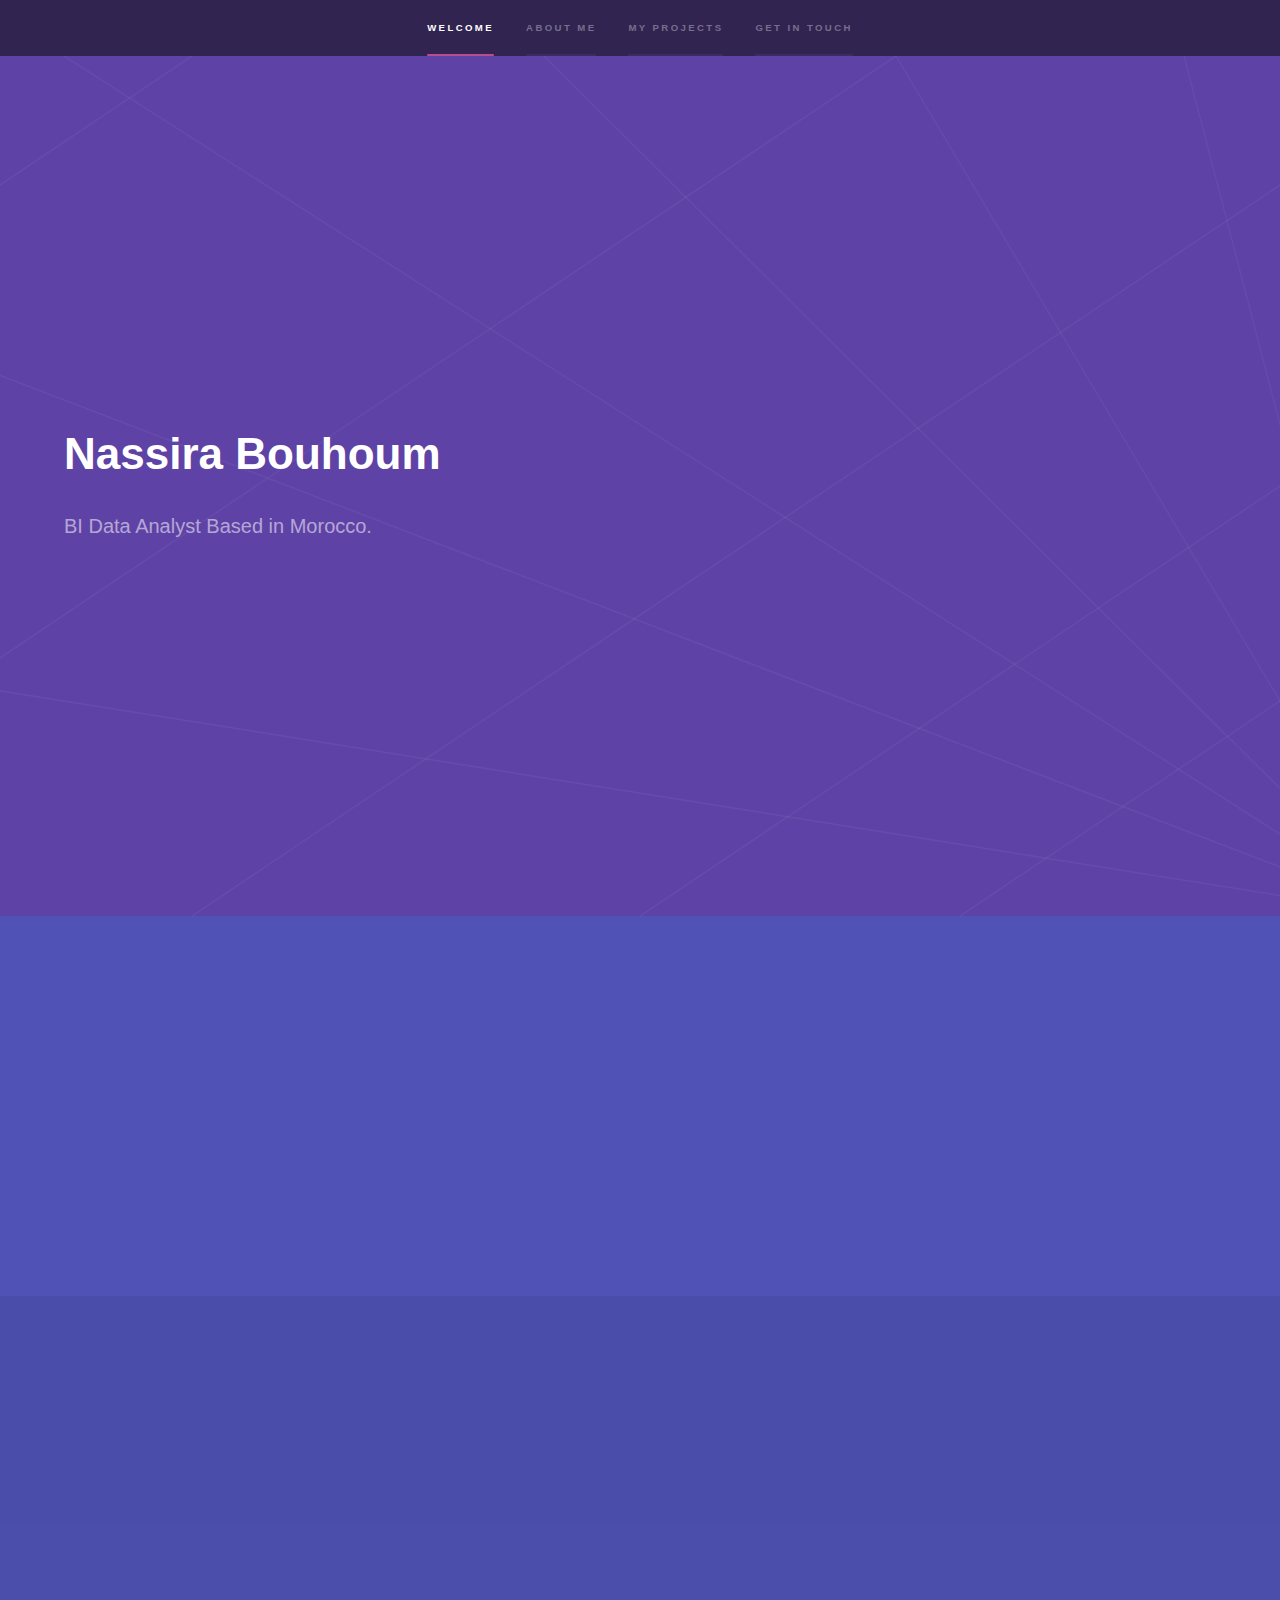
==== index.html @ 4b6204f7 "Update index.html" ====
<!DOCTYPE HTML>
<!--
	Hyperspace by HTML5 UP
	html5up.net | @ajlkn
	Free for personal and commercial use under the CCA 3.0 license (html5up.net/license)
-->
<html>
	<head>
		<title>Nassira Bouhoum</title>
		<meta charset="utf-8" />
		<meta name="viewport" content="width=device-width, initial-scale=1, user-scalable=no" />
		<link rel="stylesheet" href="assets/css/main.css" />
		<noscript><link rel="stylesheet" href="assets/css/noscript.css" /></noscript>
	</head>
	<body class="is-preload">

		<!-- Sidebar -->
			<section id="sidebar">
				<div class="inner">
					<nav>
						<ul>
							<li><a href="#intro">Welcome</a></li>
							<li><a href="#one">About me</a></li>
							<li><a href="#two">My projects</a></li>
							<li><a href="#three">Get in touch</a></li>
							
							
						</ul>
					</nav>
				</div>
			</section>

		<!-- Wrapper -->
			<div id="wrapper">

				<!-- Intro -->
					<section id="intro" class="wrapper style1 fullscreen fade-up">
						<div class="inner">
							<h1>Nassira Bouhoum</h1>
							<p>BI Data Analyst Based in Morocco.</p>
							
						</div>
					</section>

				<!-- One -->
					<section id="one" class="wrapper style2 spotlights">
						<section>
						
							<div class="content">
								<div class="inner">
									<h2>About me</h2>
									<p>As a Data Analyst, I specialize in transforming complex data into clear, actionable insights. With a college degree in Economics, certifications in data analysis, and hands-on experience gained through various personal projects, I am proficient in a range of tools such as Python, SQL, R, Excel, and Tableau. My skills in data cleaning, exploration, analysis, and visualization, as well as my solid foundation in statistics, allow me to uncover hidden trends and identify optimization opportunities. I am motivated to put my skills to work in a dynamic organization, where I can contribute to strategic decision-making.</p>
									
								
						</section>
			

				<!-- Two -->
					<section id="two" class="wrapper style3 fade-up">
						<div class="inner">
							<h2>My projects</h2>
							
							<div class="features">

								<section>
								
									<h3> <a href="https://github.com/NassiraBhm/LoanApprovalAnalysis">  Loan approval analysis </a></h3>
									<p>In this project, the objective was to analyze the factors influencing loan approval and to develop predictive models to better understand this process. The project began with an exploratory data analysis (EDA), where different categories of variables were studied, including demographic factors, loan characteristics, and variables related to creditworthiness. This step allowed us to identify initial trends and insights, such as the potential relationships between certain variables and loan approval. Then conducted statistical tests to confirm whether the differences observed between groups were statistically significant. In the second phase, machine learning models were developed to predict loan approval. Finally, the project concluded with the creation of an interactive dashboard in Tableau that summarizes the exploratory data analysis. </p>
									<h4> <a href ="https://github.com/NassiraBhm/LoanApprovalAnalysi">Check the Jupyter Notebook</a></h4>
									<h4> <a href ="https://github.com/NassiraBhm/LoanApprovalAnalysi">Check the Tableau Dashboard</a></h4>
								</section>
								<section>
								
									<h3> <a href="https://github.com/NassiraBhm/sales-analysis">  Sales analysis </a></h3>
									<p>This is a comprehensive analysis of electronics store sales data spanning a 12-month period. The analysis delves into sales trends across months, product category performance, and the geographical distribution of customer orders.</p>
									<h4> <a href ="https://github.com/NassiraBhm/sales-analysis">Check the Project</a></h4>
								</section>
								<section>
									
									<h3> <a href="https://github.com/NassiraBhm/Cleanig-data-sql">  Cleaning housing data </a></h3>
									<p>In this project, we're using SQL to clean and preprocess raw housing data. By applying different SQL techniques we try to identify and adress inconsistencies and ensure that data is well structured for analysis</p>
									<h4> <a href ="https://github.com/NassiraBhm/Cleanig-data-sql">Check the Project</a></h4>
								</section>
								<section>
									<h3> <a href="https://github.com/NassiraBhm/Excel-Revenue-Dashboard">  Revenue dashboard with Excel </a></h3>
									<p>Using excel to inspect and prepare data, create pivot tables, visualizing and creating an interactive dashboard.</p>
									<h4> <a href ="https://github.com/NassiraBhm/Excel-Revenue-Dashboard">Check the Project</a></h4>
								</section>

								<section>
									<h3> <a href="https://github.com/NassiraBhm/Ecommerce-spending-predictions">  Ecommerce spending predictions </a></h3>
									<p>In this project, we analyze customer behavior on an e-commerce website, by using linear regression techniques in Python to determine which metrics have the biggest impact on the customers' yearly spending and make predictions about future spendings.</p>
									<h4> <a href ="https://github.com/NassiraBhm/Ecommerce-spending-predictions">Check the Project</a></h4>
								</section>


								<section>
									<h3> <a href="https://public.tableau.com/shared/Z6M4M4HKR?:display_count=n&:origin=viz_share_link">  House sales dashboard </a></h3>
									<p>Using Tableau to create an interactive dashboard showcasing the variation of house sales according to various parameters.</p>
									<h4> <a href ="https://public.tableau.com/shared/Z6M4M4HKR?:display_count=n&:origin=viz_share_link">Check the Project</a></h4>
								</section>
								<section>
									<h3> <a href="https://github.com/NassiraBhm/biodiversity-in-national-parks">  A study of biodiversity in national parks </a></h3>
									<p>This report examines the biodiversity and conservation status of four national parks. We analyze the distribution of various species categories and assess the effectiveness of current conservation strategies based on the available data. The report identifies key findings and proposes recommendations for optimizing conservation efforts within these parks.</p>
									<h4> <a href ="https://github.com/NassiraBhm/biodiversity-in-national-parks">Check the Project</a></h4>
								</section>

								<section>
									<h3> <a href="https://github.com/NassiraBhm/Life-Expectancy-in-Africa">  Life Expectancy in Africa </a></h3>
									<p>This project employs R to investigate life expectancy patterns in Africa. Linear models and ANOVA tests were utilized to analyze the data, while visualizations were created to provide a comprehensive understanding of the findings.</p>
									<h4> <a href ="https://github.com/NassiraBhm/Life-Expectancy-in-Africa">Check the Project</a></h4>
								</section>

								<section>
									<h3> <a href="https://github.com/NassiraBhm/LondonBikes">  Cleaing London's bike sharing data </a></h3>
									<p>Using Python to explore, clean and prepare data for Tableau visualizations.</p>
									<h4> <a href ="https://github.com/NassiraBhm/LondonBikes">Check the Project</a></h4>
								</section>
								<section>
									<h3> <a href="https://public.tableau.com/views/LondonBikes_17245758476850/Tableaudebord1?:language=en-US&:sid=&:redirect=auth&:display_count=n&:origin=viz_share_link">  London bike sharing dashboard</a></h3>
									<p>Leveraging Tableau's powerful visualization capabilities to craft an interactive dashboard that delves into the intricacies of London's bike-sharing landscape. By dynamically filtering and analyzing data across various dimensions, we can uncover valuable insights into usage patterns.</p>
									<h4> <a href ="https://public.tableau.com/views/LondonBikes_17245758476850/Tableaudebord1?:language=en-US&:sid=&:redirect=auth&:display_count=n&:origin=viz_share_link">Check the Project</a></h4>
								</section>
								<section>
									<h3> <a href="https://github.com/NassiraBhm/DataScraping/blob/main/JobsScrap.ipynb">  Scraping data from timesjobs.com</a></h3>
									<p>Using Python's beautifulsoup library to scrap data about job offers on timesjobs.com, save the data to text files and set the function to run every hour.</p>
									<h4> <a href ="https://github.com/NassiraBhm/DataScraping/blob/main/JobsScrap.ipynb">Check the Project</a></h4>
								</section>

								<section>
									<h3> <a href="https://github.com/NassiraBhm/Covid-Data-Analysis">  Covid Data Analysis in R</a></h3>
									<p>This project aims to conduct a comprehensive statistical analysis of COVID-19 data, focusing on the impact of age and gender on disease mortality, by employing hypothesis testing techniques in R.</p>
									<h4> <a href ="https://github.com/NassiraBhm/Covid-Data-Analysis">Check the Project</a></h4>
								</section>

								<section>
									<h3> <a href="https://github.com/NassiraBhm/bike-sales-excel-"> Bike Sales in Excel</a></h3>
									<p>This project aims to leverage Microsoft Excel's data analysis capabilities to comprehensively examine bike sales trends and patterns. By constructing an interactive dashboard, key insights and visualizations will be generated to facilitate informed decision-making regarding sales performance and customer behavior.</p>
									<h4> <a href ="https://github.com/NassiraBhm/bike-sales-excel-">Check the Project</a></h4>
								</section>

								<section>
									<h3> <a href="https://github.com/NassiraBhm/SQL-Data-Exploration">Data Exploration with SQL</a></h3>
									<p>Leveraging SQL queries to delved into a COVID-19 dataset. Through meticulous data exploration, we uncovered valuable insights and interesting trends. These findings offer a deeper understanding of the pandemic's evolution and the efficacy of diverse public health strategies.</p>
									<h4> <a href ="https://github.com/NassiraBhm/SQL-Data-Exploration">Check the Project</a></h4>
								</section>

								<section>
									<h3> <a href="https://github.com/NassiraBhm/cleaning-olympics-data">Cleaning Olympics Data</a></h3>
									<p>
										Using python pandas to clean data about Olympic athletes and their results in summer & winter Olympic games.</p>
									<h4> <a href ="https://github.com/NassiraBhm/cleaning-olympics-data">Check the Project</a></h4>
								</section>
							</div>
							
						</div>
					</section>
<!-- Three -->
					<section id="three" class="wrapper style1 fade-up">
						<div class="inner">
							<h2>Get in touch</h2>
							
								<section>
									<ul class="contact">
										<li>
											<h3>Location</h3>
											<span>Nador, Morocco</span>
										</li>
										<li>
											<h3>Email</h3>
											<a href="#">nassirabouhoum@gmail.com</a>
										</li>
										
										<li>
											<h3>Social</h3>
											<ul class="icons">
												<li><a href="https://github.com/NassiraBhm" class="icon brands fa-github"><span class="label">GitHub</span></a></li>
												
												<li><a href="https://www.linkedin.com/in/nassira-bouhoum-17b08b18b/" class="icon brands fa-linkedin-in"><span class="label">LinkedIn</span></a></li>
											</ul>
										</li>
									</ul>
								</section>
							</div>
						</div>
					</section>			
						
				

			</div>

		<!-- Footer -->
			<footer id="footer" class="wrapper style1-alt">
				<div class="inner">
					<ul class="menu">
						<li>&copy; Untitled. All rights reserved.</li><li>Design: <a href="http://html5up.net">HTML5 UP</a></li>
					</ul>
				</div>
			</footer>

		<!-- Scripts -->
			<script src="assets/js/jquery.min.js"></script>
			<script src="assets/js/jquery.scrollex.min.js"></script>
			<script src="assets/js/jquery.scrolly.min.js"></script>
			<script src="assets/js/browser.min.js"></script>
			<script src="assets/js/breakpoints.min.js"></script>
			<script src="assets/js/util.js"></script>
			<script src="assets/js/main.js"></script>

	</body>
</html>
---- assets/css/main.css ----
@import url(fontawesome-all.min.css);

/*
	Hyperspace by HTML5 UP
	html5up.net | @ajlkn
	Free for personal and commercial use under the CCA 3.0 license (html5up.net/license)
*/

html, body, div, span, applet, object,
iframe, h1, h2, h3, h4, h5, h6, p, blockquote,
pre, a, abbr, acronym, address, big, cite,
code, del, dfn, em, img, ins, kbd, q, s, samp,
small, strike, strong, sub, sup, tt, var, b,
u, i, center, dl, dt, dd, ol, ul, li, fieldset,
form, label, legend, table, caption, tbody,
tfoot, thead, tr, th, td, article, aside,
canvas, details, embed, figure, figcaption,
footer, header, hgroup, menu, nav, output, ruby,
section, summary, time, mark, audio, video {
	margin: 0;
	padding: 0;
	border: 0;
	font-size: 100%;
	font: inherit;
	vertical-align: baseline;}

article, aside, details, figcaption, figure,
footer, header, hgroup, menu, nav, section {
	display: block;}

body {
	line-height: 1;
}

ol, ul {
	list-style: none;
}

blockquote, q {
	quotes: none;
}

	blockquote:before, blockquote:after, q:before, q:after {
		content: '';
		content: none;
	}

table {
	border-collapse: collapse;
	border-spacing: 0;
}

body {
	-webkit-text-size-adjust: none;
}

mark {
	background-color: transparent;
	color: inherit;
}

input::-moz-focus-inner {
	border: 0;
	padding: 0;
}

input, select, textarea {
	-moz-appearance: none;
	-webkit-appearance: none;
	-ms-appearance: none;
	appearance: none;
}

/* Basic */

	@-ms-viewport {
		width: device-width;
	}

	body {
		-ms-overflow-style: scrollbar;
	}

	@media screen and (max-width: 480px) {

		html, body {
			min-width: 320px;
		}

	}

	html {
		box-sizing: border-box;
	}

	*, *:before, *:after {
		box-sizing: inherit;
	}

	body {
		background: #312450;
	}

		body.is-preload *, body.is-preload *:before, body.is-preload *:after {
			-moz-animation: none !important;
			-webkit-animation: none !important;
			-ms-animation: none !important;
			animation: none !important;
			-moz-transition: none !important;
			-webkit-transition: none !important;
			-ms-transition: none !important;
			transition: none !important;
		}

/* Type */

	body, input, select, textarea {
		color: rgba(255, 255, 255, 0.55);
		font-family: Arial, Helvetica, sans-serif;
		font-size: 16.5pt;
		font-weight: normal;
		line-height: 1.75;
	}

		@media screen and (max-width: 1680px) {

			body, input, select, textarea {
				font-size: 13pt;
			}

		}

		@media screen and (max-width: 1280px) {

			body, input, select, textarea {
				font-size: 12pt;
			}

		}

		@media screen and (max-width: 360px) {

			body, input, select, textarea {
				font-size: 11pt;
			}

		}

	a {
		-moz-transition: color 0.2s ease, border-bottom-color 0.2s ease;
		-webkit-transition: color 0.2s ease, border-bottom-color 0.2s ease;
		-ms-transition: color 0.2s ease, border-bottom-color 0.2s ease;
		transition: color 0.2s ease, border-bottom-color 0.2s ease;
		border-bottom: dotted 1px rgba(255, 255, 255, 0.35);
		color: inherit;
		text-decoration: none;
	}

		a:hover {
			border-bottom-color: transparent;
			color: #ffffff;
		}

	strong, b {
		color: #ffffff;
		font-weight: bold;
	}

	em, i {
		font-style: italic;
	}

	p {
		margin: 0 0 2em 0;
	}

	h1, h2, h3, h4, h5, h6 {
		color: #ffffff;
		font-weight: bold;
		line-height: 1.5;
		margin: 0 0 0.5em 0;
	}

		h1 a, h2 a, h3 a, h4 a, h5 a, h6 a {
			color: inherit;
			text-decoration: none;
		}

	h1 {
		font-size: 2.75em;
	}

		h1.major {
			margin: 0 0 1.3em 0;
			position: relative;
			padding-bottom: 0.35em;
		}

			h1.major:after {
				background-image: -moz-linear-gradient(to right, #5e42a6, #b74e91);
				background-image: -webkit-linear-gradient(to right, #5e42a6, #b74e91);
				background-image: -ms-linear-gradient(to right, #5e42a6, #b74e91);
				background-image: linear-gradient(to right, #5e42a6, #b74e91);
				-moz-transition: max-width 0.2s ease;
				-webkit-transition: max-width 0.2s ease;
				-ms-transition: max-width 0.2s ease;
				transition: max-width 0.2s ease;
				border-radius: 0.2em;
				bottom: 0;
				content: '';
				height: 0.05em;
				position: absolute;
				right: 0;
				width: 100%;
			}

	h2 {
		font-size: 1.75em;
	}

	h3 {
		font-size: 1.1em;
	}

	h4 {
		font-size: 1em;
	}

	h5 {
		font-size: 0.8em;
	}

	h6 {
		font-size: 0.6em;
	}

	@media screen and (max-width: 736px) {

		h1 {
			font-size: 2em;
		}

		h2 {
			font-size: 1.25em;
		}

		h3 {
			font-size: 1em;
		}

		h4 {
			font-size: 0.8em;
		}

		h5 {
			font-size: 0.6em;
		}

		h6 {
			font-size: 0.6em;
		}

	}

	sub {
		font-size: 0.8em;
		position: relative;
		top: 0.5em;
	}

	sup {
		font-size: 0.8em;
		position: relative;
		top: -0.5em;
	}

	blockquote {
		border-left: solid 4px rgba(255, 255, 255, 0.15);
		font-style: italic;
		margin: 0 0 2em 0;
		padding: 0.5em 0 0.5em 2em;
	}

	code {
		background: rgba(255, 255, 255, 0.05);
		border-radius: 0.25em;
		border: solid 1px rgba(255, 255, 255, 0.15);
		font-family: "Courier New", monospace;
		font-size: 0.9em;
		margin: 0 0.25em;
		padding: 0.25em 0.65em;
	}

	pre {
		-webkit-overflow-scrolling: touch;
		font-family: "Courier New", monospace;
		font-size: 0.9em;
		margin: 0 0 2em 0;
	}

		pre code {
			display: block;
			line-height: 1.75em;
			padding: 1em 1.5em;
			overflow-x: auto;
		}

	hr {
		border: 0;
		border-bottom: solid 1px rgba(255, 255, 255, 0.15);
		margin: 2em 0;
	}

		hr.major {
			margin: 3em 0;
		}

	.align-left {
		text-align: left;
	}

	.align-center {
		text-align: center;
	}

	.align-right {
		text-align: right;
	}

/* Row */

	.row {
		display: flex;
		flex-wrap: wrap;
		box-sizing: border-box;
		align-items: stretch;
	}

		.row > * {
			box-sizing: border-box;
		}

		.row.gtr-uniform > * > :last-child {
			margin-bottom: 0;
		}

		.row.aln-left {
			justify-content: flex-start;
		}

		.row.aln-center {
			justify-content: center;
		}

		.row.aln-right {
			justify-content: flex-end;
		}

		.row.aln-top {
			align-items: flex-start;
		}

		.row.aln-middle {
			align-items: center;
		}

		.row.aln-bottom {
			align-items: flex-end;
		}

		.row > .imp {
			order: -1;
		}

		.row > .col-1 {
			width: 8.33333%;
		}

		.row > .off-1 {
			margin-left: 8.33333%;
		}

		.row > .col-2 {
			width: 16.66667%;
		}

		.row > .off-2 {
			margin-left: 16.66667%;
		}

		.row > .col-3 {
			width: 25%;
		}

		.row > .off-3 {
			margin-left: 25%;
		}

		.row > .col-4 {
			width: 33.33333%;
		}

		.row > .off-4 {
			margin-left: 33.33333%;
		}

		.row > .col-5 {
			width: 41.66667%;
		}

		.row > .off-5 {
			margin-left: 41.66667%;
		}

		.row > .col-6 {
			width: 50%;
		}

		.row > .off-6 {
			margin-left: 50%;
		}

		.row > .col-7 {
			width: 58.33333%;
		}

		.row > .off-7 {
			margin-left: 58.33333%;
		}

		.row > .col-8 {
			width: 66.66667%;
		}

		.row > .off-8 {
			margin-left: 66.66667%;
		}

		.row > .col-9 {
			width: 75%;
		}

		.row > .off-9 {
			margin-left: 75%;
		}

		.row > .col-10 {
			width: 83.33333%;
		}

		.row > .off-10 {
			margin-left: 83.33333%;
		}

		.row > .col-11 {
			width: 91.66667%;
		}

		.row > .off-11 {
			margin-left: 91.66667%;
		}

		.row > .col-12 {
			width: 100%;
		}

		.row > .off-12 {
			margin-left: 100%;
		}

		.row.gtr-0 {
			margin-top: 0;
			margin-left: 0em;
		}

			.row.gtr-0 > * {
				padding: 0 0 0 0em;
			}

			.row.gtr-0.gtr-uniform {
				margin-top: 0em;
			}

				.row.gtr-0.gtr-uniform > * {
					padding-top: 0em;
				}

		.row.gtr-25 {
			margin-top: 0;
			margin-left: -0.375em;
		}

			.row.gtr-25 > * {
				padding: 0 0 0 0.375em;
			}

			.row.gtr-25.gtr-uniform {
				margin-top: -0.375em;
			}

				.row.gtr-25.gtr-uniform > * {
					padding-top: 0.375em;
				}

		.row.gtr-50 {
			margin-top: 0;
			margin-left: -0.75em;
		}

			.row.gtr-50 > * {
				padding: 0 0 0 0.75em;
			}

			.row.gtr-50.gtr-uniform {
				margin-top: -0.75em;
			}

				.row.gtr-50.gtr-uniform > * {
					padding-top: 0.75em;
				}

		.row {
			margin-top: 0;
			margin-left: -1.5em;
		}

			.row > * {
				padding: 0 0 0 1.5em;
			}

			.row.gtr-uniform {
				margin-top: -1.5em;
			}

				.row.gtr-uniform > * {
					padding-top: 1.5em;
				}

		.row.gtr-150 {
			margin-top: 0;
			margin-left: -2.25em;
		}

			.row.gtr-150 > * {
				padding: 0 0 0 2.25em;
			}

			.row.gtr-150.gtr-uniform {
				margin-top: -2.25em;
			}

				.row.gtr-150.gtr-uniform > * {
					padding-top: 2.25em;
				}

		.row.gtr-200 {
			margin-top: 0;
			margin-left: -3em;
		}

			.row.gtr-200 > * {
				padding: 0 0 0 3em;
			}

			.row.gtr-200.gtr-uniform {
				margin-top: -3em;
			}

				.row.gtr-200.gtr-uniform > * {
					padding-top: 3em;
				}

		@media screen and (max-width: 1680px) {

			.row {
				display: flex;
				flex-wrap: wrap;
				box-sizing: border-box;
				align-items: stretch;
			}

				.row > * {
					box-sizing: border-box;
				}

				.row.gtr-uniform > * > :last-child {
					margin-bottom: 0;
				}

				.row.aln-left {
					justify-content: flex-start;
				}

				.row.aln-center {
					justify-content: center;
				}

				.row.aln-right {
					justify-content: flex-end;
				}

				.row.aln-top {
					align-items: flex-start;
				}

				.row.aln-middle {
					align-items: center;
				}

				.row.aln-bottom {
					align-items: flex-end;
				}

				.row > .imp-xlarge {
					order: -1;
				}

				.row > .col-1-xlarge {
					width: 8.33333%;
				}

				.row > .off-1-xlarge {
					margin-left: 8.33333%;
				}

				.row > .col-2-xlarge {
					width: 16.66667%;
				}

				.row > .off-2-xlarge {
					margin-left: 16.66667%;
				}

				.row > .col-3-xlarge {
					width: 25%;
				}

				.row > .off-3-xlarge {
					margin-left: 25%;
				}

				.row > .col-4-xlarge {
					width: 33.33333%;
				}

				.row > .off-4-xlarge {
					margin-left: 33.33333%;
				}

				.row > .col-5-xlarge {
					width: 41.66667%;
				}

				.row > .off-5-xlarge {
					margin-left: 41.66667%;
				}

				.row > .col-6-xlarge {
					width: 50%;
				}

				.row > .off-6-xlarge {
					margin-left: 50%;
				}

				.row > .col-7-xlarge {
					width: 58.33333%;
				}

				.row > .off-7-xlarge {
					margin-left: 58.33333%;
				}

				.row > .col-8-xlarge {
					width: 66.66667%;
				}

				.row > .off-8-xlarge {
					margin-left: 66.66667%;
				}

				.row > .col-9-xlarge {
					width: 75%;
				}

				.row > .off-9-xlarge {
					margin-left: 75%;
				}

				.row > .col-10-xlarge {
					width: 83.33333%;
				}

				.row > .off-10-xlarge {
					margin-left: 83.33333%;
				}

				.row > .col-11-xlarge {
					width: 91.66667%;
				}

				.row > .off-11-xlarge {
					margin-left: 91.66667%;
				}

				.row > .col-12-xlarge {
					width: 100%;
				}

				.row > .off-12-xlarge {
					margin-left: 100%;
				}

				.row.gtr-0 {
					margin-top: 0;
					margin-left: 0em;
				}

					.row.gtr-0 > * {
						padding: 0 0 0 0em;
					}

					.row.gtr-0.gtr-uniform {
						margin-top: 0em;
					}

						.row.gtr-0.gtr-uniform > * {
							padding-top: 0em;
						}

				.row.gtr-25 {
					margin-top: 0;
					margin-left: -0.375em;
				}

					.row.gtr-25 > * {
						padding: 0 0 0 0.375em;
					}

					.row.gtr-25.gtr-uniform {
						margin-top: -0.375em;
					}

						.row.gtr-25.gtr-uniform > * {
							padding-top: 0.375em;
						}

				.row.gtr-50 {
					margin-top: 0;
					margin-left: -0.75em;
				}

					.row.gtr-50 > * {
						padding: 0 0 0 0.75em;
					}

					.row.gtr-50.gtr-uniform {
						margin-top: -0.75em;
					}

						.row.gtr-50.gtr-uniform > * {
							padding-top: 0.75em;
						}

				.row {
					margin-top: 0;
					margin-left: -1.5em;
				}

					.row > * {
						padding: 0 0 0 1.5em;
					}

					.row.gtr-uniform {
						margin-top: -1.5em;
					}

						.row.gtr-uniform > * {
							padding-top: 1.5em;
						}

				.row.gtr-150 {
					margin-top: 0;
					margin-left: -2.25em;
				}

					.row.gtr-150 > * {
						padding: 0 0 0 2.25em;
					}

					.row.gtr-150.gtr-uniform {
						margin-top: -2.25em;
					}

						.row.gtr-150.gtr-uniform > * {
							padding-top: 2.25em;
						}

				.row.gtr-200 {
					margin-top: 0;
					margin-left: -3em;
				}

					.row.gtr-200 > * {
						padding: 0 0 0 3em;
					}

					.row.gtr-200.gtr-uniform {
						margin-top: -3em;
					}

						.row.gtr-200.gtr-uniform > * {
							padding-top: 3em;
						}

		}

		@media screen and (max-width: 1280px) {

			.row {
				display: flex;
				flex-wrap: wrap;
				box-sizing: border-box;
				align-items: stretch;
			}

				.row > * {
					box-sizing: border-box;
				}

				.row.gtr-uniform > * > :last-child {
					margin-bottom: 0;
				}

				.row.aln-left {
					justify-content: flex-start;
				}

				.row.aln-center {
					justify-content: center;
				}

				.row.aln-right {
					justify-content: flex-end;
				}

				.row.aln-top {
					align-items: flex-start;
				}

				.row.aln-middle {
					align-items: center;
				}

				.row.aln-bottom {
					align-items: flex-end;
				}

				.row > .imp-large {
					order: -1;
				}

				.row > .col-1-large {
					width: 8.33333%;
				}

				.row > .off-1-large {
					margin-left: 8.33333%;
				}

				.row > .col-2-large {
					width: 16.66667%;
				}

				.row > .off-2-large {
					margin-left: 16.66667%;
				}

				.row > .col-3-large {
					width: 25%;
				}

				.row > .off-3-large {
					margin-left: 25%;
				}

				.row > .col-4-large {
					width: 33.33333%;
				}

				.row > .off-4-large {
					margin-left: 33.33333%;
				}

				.row > .col-5-large {
					width: 41.66667%;
				}

				.row > .off-5-large {
					margin-left: 41.66667%;
				}

				.row > .col-6-large {
					width: 50%;
				}

				.row > .off-6-large {
					margin-left: 50%;
				}

				.row > .col-7-large {
					width: 58.33333%;
				}

				.row > .off-7-large {
					margin-left: 58.33333%;
				}

				.row > .col-8-large {
					width: 66.66667%;
				}

				.row > .off-8-large {
					margin-left: 66.66667%;
				}

				.row > .col-9-large {
					width: 75%;
				}

				.row > .off-9-large {
					margin-left: 75%;
				}

				.row > .col-10-large {
					width: 83.33333%;
				}

				.row > .off-10-large {
					margin-left: 83.33333%;
				}

				.row > .col-11-large {
					width: 91.66667%;
				}

				.row > .off-11-large {
					margin-left: 91.66667%;
				}

				.row > .col-12-large {
					width: 100%;
				}

				.row > .off-12-large {
					margin-left: 100%;
				}

				.row.gtr-0 {
					margin-top: 0;
					margin-left: 0em;
				}

					.row.gtr-0 > * {
						padding: 0 0 0 0em;
					}

					.row.gtr-0.gtr-uniform {
						margin-top: 0em;
					}

						.row.gtr-0.gtr-uniform > * {
							padding-top: 0em;
						}

				.row.gtr-25 {
					margin-top: 0;
					margin-left: -0.375em;
				}

					.row.gtr-25 > * {
						padding: 0 0 0 0.375em;
					}

					.row.gtr-25.gtr-uniform {
						margin-top: -0.375em;
					}

						.row.gtr-25.gtr-uniform > * {
							padding-top: 0.375em;
						}

				.row.gtr-50 {
					margin-top: 0;
					margin-left: -0.75em;
				}

					.row.gtr-50 > * {
						padding: 0 0 0 0.75em;
					}

					.row.gtr-50.gtr-uniform {
						margin-top: -0.75em;
					}

						.row.gtr-50.gtr-uniform > * {
							padding-top: 0.75em;
						}

				.row {
					margin-top: 0;
					margin-left: -1.5em;
				}

					.row > * {
						padding: 0 0 0 1.5em;
					}

					.row.gtr-uniform {
						margin-top: -1.5em;
					}

						.row.gtr-uniform > * {
							padding-top: 1.5em;
						}

				.row.gtr-150 {
					margin-top: 0;
					margin-left: -2.25em;
				}

					.row.gtr-150 > * {
						padding: 0 0 0 2.25em;
					}

					.row.gtr-150.gtr-uniform {
						margin-top: -2.25em;
					}

						.row.gtr-150.gtr-uniform > * {
							padding-top: 2.25em;
						}

				.row.gtr-200 {
					margin-top: 0;
					margin-left: -3em;
				}

					.row.gtr-200 > * {
						padding: 0 0 0 3em;
					}

					.row.gtr-200.gtr-uniform {
						margin-top: -3em;
					}

						.row.gtr-200.gtr-uniform > * {
							padding-top: 3em;
						}

		}

		@media screen and (max-width: 980px) {

			.row {
				display: flex;
				flex-wrap: wrap;
				box-sizing: border-box;
				align-items: stretch;
			}

				.row > * {
					box-sizing: border-box;
				}

				.row.gtr-uniform > * > :last-child {
					margin-bottom: 0;
				}

				.row.aln-left {
					justify-content: flex-start;
				}

				.row.aln-center {
					justify-content: center;
				}

				.row.aln-right {
					justify-content: flex-end;
				}

				.row.aln-top {
					align-items: flex-start;
				}

				.row.aln-middle {
					align-items: center;
				}

				.row.aln-bottom {
					align-items: flex-end;
				}

				.row > .imp-medium {
					order: -1;
				}

				.row > .col-1-medium {
					width: 8.33333%;
				}

				.row > .off-1-medium {
					margin-left: 8.33333%;
				}

				.row > .col-2-medium {
					width: 16.66667%;
				}

				.row > .off-2-medium {
					margin-left: 16.66667%;
				}

				.row > .col-3-medium {
					width: 25%;
				}

				.row > .off-3-medium {
					margin-left: 25%;
				}

				.row > .col-4-medium {
					width: 33.33333%;
				}

				.row > .off-4-medium {
					margin-left: 33.33333%;
				}

				.row > .col-5-medium {
					width: 41.66667%;
				}

				.row > .off-5-medium {
					margin-left: 41.66667%;
				}

				.row > .col-6-medium {
					width: 50%;
				}

				.row > .off-6-medium {
					margin-left: 50%;
				}

				.row > .col-7-medium {
					width: 58.33333%;
				}

				.row > .off-7-medium {
					margin-left: 58.33333%;
				}

				.row > .col-8-medium {
					width: 66.66667%;
				}

				.row > .off-8-medium {
					margin-left: 66.66667%;
				}

				.row > .col-9-medium {
					width: 75%;
				}

				.row > .off-9-medium {
					margin-left: 75%;
				}

				.row > .col-10-medium {
					width: 83.33333%;
				}

				.row > .off-10-medium {
					margin-left: 83.33333%;
				}

				.row > .col-11-medium {
					width: 91.66667%;
				}

				.row > .off-11-medium {
					margin-left: 91.66667%;
				}

				.row > .col-12-medium {
					width: 100%;
				}

				.row > .off-12-medium {
					margin-left: 100%;
				}

				.row.gtr-0 {
					margin-top: 0;
					margin-left: 0em;
				}

					.row.gtr-0 > * {
						padding: 0 0 0 0em;
					}

					.row.gtr-0.gtr-uniform {
						margin-top: 0em;
					}

						.row.gtr-0.gtr-uniform > * {
							padding-top: 0em;
						}

				.row.gtr-25 {
					margin-top: 0;
					margin-left: -0.375em;
				}

					.row.gtr-25 > * {
						padding: 0 0 0 0.375em;
					}

					.row.gtr-25.gtr-uniform {
						margin-top: -0.375em;
					}

						.row.gtr-25.gtr-uniform > * {
							padding-top: 0.375em;
						}

				.row.gtr-50 {
					margin-top: 0;
					margin-left: -0.75em;
				}

					.row.gtr-50 > * {
						padding: 0 0 0 0.75em;
					}

					.row.gtr-50.gtr-uniform {
						margin-top: -0.75em;
					}

						.row.gtr-50.gtr-uniform > * {
							padding-top: 0.75em;
						}

				.row {
					margin-top: 0;
					margin-left: -1.5em;
				}

					.row > * {
						padding: 0 0 0 1.5em;
					}

					.row.gtr-uniform {
						margin-top: -1.5em;
					}

						.row.gtr-uniform > * {
							padding-top: 1.5em;
						}

				.row.gtr-150 {
					margin-top: 0;
					margin-left: -2.25em;
				}

					.row.gtr-150 > * {
						padding: 0 0 0 2.25em;
					}

					.row.gtr-150.gtr-uniform {
						margin-top: -2.25em;
					}

						.row.gtr-150.gtr-uniform > * {
							padding-top: 2.25em;
						}

				.row.gtr-200 {
					margin-top: 0;
					margin-left: -3em;
				}

					.row.gtr-200 > * {
						padding: 0 0 0 3em;
					}

					.row.gtr-200.gtr-uniform {
						margin-top: -3em;
					}

						.row.gtr-200.gtr-uniform > * {
							padding-top: 3em;
						}

		}

		@media screen and (max-width: 736px) {

			.row {
				display: flex;
				flex-wrap: wrap;
				box-sizing: border-box;
				align-items: stretch;
			}

				.row > * {
					box-sizing: border-box;
				}

				.row.gtr-uniform > * > :last-child {
					margin-bottom: 0;
				}

				.row.aln-left {
					justify-content: flex-start;
				}

				.row.aln-center {
					justify-content: center;
				}

				.row.aln-right {
					justify-content: flex-end;
				}

				.row.aln-top {
					align-items: flex-start;
				}

				.row.aln-middle {
					align-items: center;
				}

				.row.aln-bottom {
					align-items: flex-end;
				}

				.row > .imp-small {
					order: -1;
				}

				.row > .col-1-small {
					width: 8.33333%;
				}

				.row > .off-1-small {
					margin-left: 8.33333%;
				}

				.row > .col-2-small {
					width: 16.66667%;
				}

				.row > .off-2-small {
					margin-left: 16.66667%;
				}

				.row > .col-3-small {
					width: 25%;
				}

				.row > .off-3-small {
					margin-left: 25%;
				}

				.row > .col-4-small {
					width: 33.33333%;
				}

				.row > .off-4-small {
					margin-left: 33.33333%;
				}

				.row > .col-5-small {
					width: 41.66667%;
				}

				.row > .off-5-small {
					margin-left: 41.66667%;
				}

				.row > .col-6-small {
					width: 50%;
				}

				.row > .off-6-small {
					margin-left: 50%;
				}

				.row > .col-7-small {
					width: 58.33333%;
				}

				.row > .off-7-small {
					margin-left: 58.33333%;
				}

				.row > .col-8-small {
					width: 66.66667%;
				}

				.row > .off-8-small {
					margin-left: 66.66667%;
				}

				.row > .col-9-small {
					width: 75%;
				}

				.row > .off-9-small {
					margin-left: 75%;
				}

				.row > .col-10-small {
					width: 83.33333%;
				}

				.row > .off-10-small {
					margin-left: 83.33333%;
				}

				.row > .col-11-small {
					width: 91.66667%;
				}

				.row > .off-11-small {
					margin-left: 91.66667%;
				}

				.row > .col-12-small {
					width: 100%;
				}

				.row > .off-12-small {
					margin-left: 100%;
				}

				.row.gtr-0 {
					margin-top: 0;
					margin-left: 0em;
				}

					.row.gtr-0 > * {
						padding: 0 0 0 0em;
					}

					.row.gtr-0.gtr-uniform {
						margin-top: 0em;
					}

						.row.gtr-0.gtr-uniform > * {
							padding-top: 0em;
						}

				.row.gtr-25 {
					margin-top: 0;
					margin-left: -0.375em;
				}

					.row.gtr-25 > * {
						padding: 0 0 0 0.375em;
					}

					.row.gtr-25.gtr-uniform {
						margin-top: -0.375em;
					}

						.row.gtr-25.gtr-uniform > * {
							padding-top: 0.375em;
						}

				.row.gtr-50 {
					margin-top: 0;
					margin-left: -0.75em;
				}

					.row.gtr-50 > * {
						padding: 0 0 0 0.75em;
					}

					.row.gtr-50.gtr-uniform {
						margin-top: -0.75em;
					}

						.row.gtr-50.gtr-uniform > * {
							padding-top: 0.75em;
						}

				.row {
					margin-top: 0;
					margin-left: -1.5em;
				}

					.row > * {
						padding: 0 0 0 1.5em;
					}

					.row.gtr-uniform {
						margin-top: -1.5em;
					}

						.row.gtr-uniform > * {
							padding-top: 1.5em;
						}

				.row.gtr-150 {
					margin-top: 0;
					margin-left: -2.25em;
				}

					.row.gtr-150 > * {
						padding: 0 0 0 2.25em;
					}

					.row.gtr-150.gtr-uniform {
						margin-top: -2.25em;
					}

						.row.gtr-150.gtr-uniform > * {
							padding-top: 2.25em;
						}

				.row.gtr-200 {
					margin-top: 0;
					margin-left: -3em;
				}

					.row.gtr-200 > * {
						padding: 0 0 0 3em;
					}

					.row.gtr-200.gtr-uniform {
						margin-top: -3em;
					}

						.row.gtr-200.gtr-uniform > * {
							padding-top: 3em;
						}

		}

		@media screen and (max-width: 480px) {

			.row {
				display: flex;
				flex-wrap: wrap;
				box-sizing: border-box;
				align-items: stretch;
			}

				.row > * {
					box-sizing: border-box;
				}

				.row.gtr-uniform > * > :last-child {
					margin-bottom: 0;
				}

				.row.aln-left {
					justify-content: flex-start;
				}

				.row.aln-center {
					justify-content: center;
				}

				.row.aln-right {
					justify-content: flex-end;
				}

				.row.aln-top {
					align-items: flex-start;
				}

				.row.aln-middle {
					align-items: center;
				}

				.row.aln-bottom {
					align-items: flex-end;
				}

				.row > .imp-xsmall {
					order: -1;
				}

				.row > .col-1-xsmall {
					width: 8.33333%;
				}

				.row > .off-1-xsmall {
					margin-left: 8.33333%;
				}

				.row > .col-2-xsmall {
					width: 16.66667%;
				}

				.row > .off-2-xsmall {
					margin-left: 16.66667%;
				}

				.row > .col-3-xsmall {
					width: 25%;
				}

				.row > .off-3-xsmall {
					margin-left: 25%;
				}

				.row > .col-4-xsmall {
					width: 33.33333%;
				}

				.row > .off-4-xsmall {
					margin-left: 33.33333%;
				}

				.row > .col-5-xsmall {
					width: 41.66667%;
				}

				.row > .off-5-xsmall {
					margin-left: 41.66667%;
				}

				.row > .col-6-xsmall {
					width: 50%;
				}

				.row > .off-6-xsmall {
					margin-left: 50%;
				}

				.row > .col-7-xsmall {
					width: 58.33333%;
				}

				.row > .off-7-xsmall {
					margin-left: 58.33333%;
				}

				.row > .col-8-xsmall {
					width: 66.66667%;
				}

				.row > .off-8-xsmall {
					margin-left: 66.66667%;
				}

				.row > .col-9-xsmall {
					width: 75%;
				}

				.row > .off-9-xsmall {
					margin-left: 75%;
				}

				.row > .col-10-xsmall {
					width: 83.33333%;
				}

				.row > .off-10-xsmall {
					margin-left: 83.33333%;
				}

				.row > .col-11-xsmall {
					width: 91.66667%;
				}

				.row > .off-11-xsmall {
					margin-left: 91.66667%;
				}

				.row > .col-12-xsmall {
					width: 100%;
				}

				.row > .off-12-xsmall {
					margin-left: 100%;
				}

				.row.gtr-0 {
					margin-top: 0;
					margin-left: 0em;
				}

					.row.gtr-0 > * {
						padding: 0 0 0 0em;
					}

					.row.gtr-0.gtr-uniform {
						margin-top: 0em;
					}

						.row.gtr-0.gtr-uniform > * {
							padding-top: 0em;
						}

				.row.gtr-25 {
					margin-top: 0;
					margin-left: -0.375em;
				}

					.row.gtr-25 > * {
						padding: 0 0 0 0.375em;
					}

					.row.gtr-25.gtr-uniform {
						margin-top: -0.375em;
					}

						.row.gtr-25.gtr-uniform > * {
							padding-top: 0.375em;
						}

				.row.gtr-50 {
					margin-top: 0;
					margin-left: -0.75em;
				}

					.row.gtr-50 > * {
						padding: 0 0 0 0.75em;
					}

					.row.gtr-50.gtr-uniform {
						margin-top: -0.75em;
					}

						.row.gtr-50.gtr-uniform > * {
							padding-top: 0.75em;
						}

				.row {
					margin-top: 0;
					margin-left: -1.5em;
				}

					.row > * {
						padding: 0 0 0 1.5em;
					}

					.row.gtr-uniform {
						margin-top: -1.5em;
					}

						.row.gtr-uniform > * {
							padding-top: 1.5em;
						}

				.row.gtr-150 {
					margin-top: 0;
					margin-left: -2.25em;
				}

					.row.gtr-150 > * {
						padding: 0 0 0 2.25em;
					}

					.row.gtr-150.gtr-uniform {
						margin-top: -2.25em;
					}

						.row.gtr-150.gtr-uniform > * {
							padding-top: 2.25em;
						}

				.row.gtr-200 {
					margin-top: 0;
					margin-left: -3em;
				}

					.row.gtr-200 > * {
						padding: 0 0 0 3em;
					}

					.row.gtr-200.gtr-uniform {
						margin-top: -3em;
					}

						.row.gtr-200.gtr-uniform > * {
							padding-top: 3em;
						}

		}

/* Box */

	.box {
		border-radius: 0.25em;
		border: solid 1px rgba(255, 255, 255, 0.15);
		margin-bottom: 2em;
		padding: 1.5em;
	}

		.box > :last-child,
		.box > :last-child > :last-child,
		.box > :last-child > :last-child > :last-child {
			margin-bottom: 0;
		}

		.box.alt {
			border: 0;
			border-radius: 0;
			padding: 0;
		}

/* Button */

	input[type="submit"],
	input[type="reset"],
	input[type="button"],
	button,
	.button {
		-moz-appearance: none;
		-webkit-appearance: none;
		-ms-appearance: none;
		appearance: none;
		-moz-transition: border-color 0.2s ease;
		-webkit-transition: border-color 0.2s ease;
		-ms-transition: border-color 0.2s ease;
		transition: border-color 0.2s ease;
		background-color: transparent;
		border: solid 1px !important;
		border-color: rgba(255, 255, 255, 0.15) !important;
		border-radius: 3em;
		color: #ffffff !important;
		cursor: pointer;
		display: inline-block;
		font-size: 0.6em;
		font-weight: bold;
		height: calc(4.75em + 2px);
		letter-spacing: 0.25em;
		line-height: 4.75em;
		outline: 0;
		padding: 0 3.75em;
		position: relative;
		text-align: center;
		text-decoration: none;
		text-transform: uppercase;
		white-space: nowrap;
	}

		input[type="submit"]:after,
		input[type="reset"]:after,
		input[type="button"]:after,
		button:after,
		.button:after {
			-moz-transform: scale(0.25);
			-webkit-transform: scale(0.25);
			-ms-transform: scale(0.25);
			transform: scale(0.25);
			pointer-events: none;
			-moz-transition: opacity 0.2s ease, -moz-transform 0.2s ease;
			-webkit-transition: opacity 0.2s ease, -webkit-transform 0.2s ease;
			-ms-transition: opacity 0.2s ease, -ms-transform 0.2s ease;
			transition: opacity 0.2s ease, transform 0.2s ease;
			background: #ffffff;
			border-radius: 3em;
			content: '';
			height: 100%;
			left: 0;
			opacity: 0;
			position: absolute;
			top: 0;
			width: 100%;
		}

		input[type="submit"].icon:before,
		input[type="reset"].icon:before,
		input[type="button"].icon:before,
		button.icon:before,
		.button.icon:before {
			margin-right: 0.75em;
		}

		input[type="submit"].fit,
		input[type="reset"].fit,
		input[type="button"].fit,
		button.fit,
		.button.fit {
			width: 100%;
		}

		input[type="submit"].small,
		input[type="reset"].small,
		input[type="button"].small,
		button.small,
		.button.small {
			font-size: 0.4em;
		}

		input[type="submit"].large,
		input[type="reset"].large,
		input[type="button"].large,
		button.large,
		.button.large {
			font-size: 0.8em;
		}

		input[type="submit"].primary,
		input[type="reset"].primary,
		input[type="button"].primary,
		button.primary,
		.button.primary {
			background-color: #ffffff;
			color: #312450 !important;
		}

			input[type="submit"].primary:after,
			input[type="reset"].primary:after,
			input[type="button"].primary:after,
			button.primary:after,
			.button.primary:after {
				display: none;
			}

		input[type="submit"].disabled, input[type="submit"]:disabled,
		input[type="reset"].disabled,
		input[type="reset"]:disabled,
		input[type="button"].disabled,
		input[type="button"]:disabled,
		button.disabled,
		button:disabled,
		.button.disabled,
		.button:disabled {
			cursor: default;
			opacity: 0.5;
			pointer-events: none;
		}

		input[type="submit"]:hover,
		input[type="reset"]:hover,
		input[type="button"]:hover,
		button:hover,
		.button:hover {
			border-color: rgba(255, 255, 255, 0.55) !important;
		}

			input[type="submit"]:hover:after,
			input[type="reset"]:hover:after,
			input[type="button"]:hover:after,
			button:hover:after,
			.button:hover:after {
				opacity: 0.05;
				-moz-transform: scale(1);
				-webkit-transform: scale(1);
				-ms-transform: scale(1);
				transform: scale(1);
			}

			input[type="submit"]:hover:active,
			input[type="reset"]:hover:active,
			input[type="button"]:hover:active,
			button:hover:active,
			.button:hover:active {
				border-color: #ffffff !important;
			}

				input[type="submit"]:hover:active:after,
				input[type="reset"]:hover:active:after,
				input[type="button"]:hover:active:after,
				button:hover:active:after,
				.button:hover:active:after {
					opacity: 0.1;
				}

/* Features */

	.features {
		display: -moz-flex;
		display: -webkit-flex;
		display: -ms-flex;
		display: flex;
		-moz-flex-wrap: wrap;
		-webkit-flex-wrap: wrap;
		-ms-flex-wrap: wrap;
		flex-wrap: wrap;
		border-radius: 0.25em;
		border: solid 1px rgba(255, 255, 255, 0.15);
		background: rgba(255, 255, 255, 0.05);
		margin: 0 0 2em 0;
	}

		.features section {
			padding: 3.5em 3em 1em 7em ;
			width: 50%;
			border-top: solid 1px rgba(255, 255, 255, 0.15);
			position: relative;
		}

			.features section:nth-child(-n + 2) {
				border-top-width: 0;
			}

			.features section:nth-child(2n) {
				border-left: solid 1px rgba(255, 255, 255, 0.15);
			}

			.features section .icon {
				-moz-transition: opacity 0.5s ease, -moz-transform 0.5s ease;
				-webkit-transition: opacity 0.5s ease, -webkit-transform 0.5s ease;
				-ms-transition: opacity 0.5s ease, -ms-transform 0.5s ease;
				transition: opacity 0.5s ease, transform 0.5s ease;
				-moz-transition-delay: 1s;
				-webkit-transition-delay: 1s;
				-ms-transition-delay: 1s;
				transition-delay: 1s;
				-moz-transform: scale(1);
				-webkit-transform: scale(1);
				-ms-transform: scale(1);
				transform: scale(1);
				position: absolute;
				left: 3em;
				top: 3em;
				opacity: 1;
			}

			.features section:nth-child(1) .icon {
				-moz-transition-delay: 0.15s;
				-webkit-transition-delay: 0.15s;
				-ms-transition-delay: 0.15s;
				transition-delay: 0.15s;
			}

			.features section:nth-child(2) .icon {
				-moz-transition-delay: 0.3s;
				-webkit-transition-delay: 0.3s;
				-ms-transition-delay: 0.3s;
				transition-delay: 0.3s;
			}

			.features section:nth-child(3) .icon {
				-moz-transition-delay: 0.45s;
				-webkit-transition-delay: 0.45s;
				-ms-transition-delay: 0.45s;
				transition-delay: 0.45s;
			}

			.features section:nth-child(4) .icon {
				-moz-transition-delay: 0.6s;
				-webkit-transition-delay: 0.6s;
				-ms-transition-delay: 0.6s;
				transition-delay: 0.6s;
			}

			.features section:nth-child(5) .icon {
				-moz-transition-delay: 0.75s;
				-webkit-transition-delay: 0.75s;
				-ms-transition-delay: 0.75s;
				transition-delay: 0.75s;
			}

			.features section:nth-child(6) .icon {
				-moz-transition-delay: 0.9s;
				-webkit-transition-delay: 0.9s;
				-ms-transition-delay: 0.9s;
				transition-delay: 0.9s;
			}

			.features section:nth-child(7) .icon {
				-moz-transition-delay: 1.05s;
				-webkit-transition-delay: 1.05s;
				-ms-transition-delay: 1.05s;
				transition-delay: 1.05s;
			}

			.features section:nth-child(8) .icon {
				-moz-transition-delay: 1.2s;
				-webkit-transition-delay: 1.2s;
				-ms-transition-delay: 1.2s;
				transition-delay: 1.2s;
			}

			.features section:nth-child(9) .icon {
				-moz-transition-delay: 1.35s;
				-webkit-transition-delay: 1.35s;
				-ms-transition-delay: 1.35s;
				transition-delay: 1.35s;
			}

			.features section:nth-child(10) .icon {
				-moz-transition-delay: 1.5s;
				-webkit-transition-delay: 1.5s;
				-ms-transition-delay: 1.5s;
				transition-delay: 1.5s;
			}

			.features section:nth-child(11) .icon {
				-moz-transition-delay: 1.65s;
				-webkit-transition-delay: 1.65s;
				-ms-transition-delay: 1.65s;
				transition-delay: 1.65s;
			}

			.features section:nth-child(12) .icon {
				-moz-transition-delay: 1.8s;
				-webkit-transition-delay: 1.8s;
				-ms-transition-delay: 1.8s;
				transition-delay: 1.8s;
			}

			.features section:nth-child(13) .icon {
				-moz-transition-delay: 1.95s;
				-webkit-transition-delay: 1.95s;
				-ms-transition-delay: 1.95s;
				transition-delay: 1.95s;
			}

			.features section:nth-child(14) .icon {
				-moz-transition-delay: 2.1s;
				-webkit-transition-delay: 2.1s;
				-ms-transition-delay: 2.1s;
				transition-delay: 2.1s;
			}

			.features section:nth-child(15) .icon {
				-moz-transition-delay: 2.25s;
				-webkit-transition-delay: 2.25s;
				-ms-transition-delay: 2.25s;
				transition-delay: 2.25s;
			}

			.features section:nth-child(16) .icon {
				-moz-transition-delay: 2.4s;
				-webkit-transition-delay: 2.4s;
				-ms-transition-delay: 2.4s;
				transition-delay: 2.4s;
			}

			.features section:nth-child(17) .icon {
				-moz-transition-delay: 2.55s;
				-webkit-transition-delay: 2.55s;
				-ms-transition-delay: 2.55s;
				transition-delay: 2.55s;
			}

			.features section:nth-child(18) .icon {
				-moz-transition-delay: 2.7s;
				-webkit-transition-delay: 2.7s;
				-ms-transition-delay: 2.7s;
				transition-delay: 2.7s;
			}

			.features section:nth-child(19) .icon {
				-moz-transition-delay: 2.85s;
				-webkit-transition-delay: 2.85s;
				-ms-transition-delay: 2.85s;
				transition-delay: 2.85s;
			}

			.features section:nth-child(20) .icon {
				-moz-transition-delay: 3s;
				-webkit-transition-delay: 3s;
				-ms-transition-delay: 3s;
				transition-delay: 3s;
			}

		.features.inactive section .icon {
			-moz-transform: scale(0.5);
			-webkit-transform: scale(0.5);
			-ms-transform: scale(0.5);
			transform: scale(0.5);
			opacity: 0;
		}

		@media screen and (max-width: 980px) {

			.features {
				display: block;
			}

				.features section {
					border-top-width: 1px !important;
					border-left-width: 0 !important;
					width: 100%;
				}

					.features section:first-child {
						border-top-width: 0 !important;
					}

		}

		@media screen and (max-width: 736px) {

			.features section {
				padding: 2.5em 1.5em 0.1em 5.5em ;
			}

				.features section .icon {
					left: 1.5em;
					top: 2em;
				}

		}

		@media screen and (max-width: 480px) {

			.features section {
				padding: 2em 1.5em 0.1em 1.5em ;
			}

				.features section .icon {
					left: 0;
					position: relative;
					top: 0;
				}

		}

/* Form */

	form {
		margin: 0 0 2em 0;
	}

		form > :last-child {
			margin-bottom: 0;
		}

		form > .fields {
			display: -moz-flex;
			display: -webkit-flex;
			display: -ms-flex;
			display: flex;
			-moz-flex-wrap: wrap;
			-webkit-flex-wrap: wrap;
			-ms-flex-wrap: wrap;
			flex-wrap: wrap;
			width: calc(100% + 3em);
			margin: -1.5em 0 2em -1.5em;
		}

			form > .fields > .field {
				-moz-flex-grow: 0;
				-webkit-flex-grow: 0;
				-ms-flex-grow: 0;
				flex-grow: 0;
				-moz-flex-shrink: 0;
				-webkit-flex-shrink: 0;
				-ms-flex-shrink: 0;
				flex-shrink: 0;
				padding: 1.5em 0 0 1.5em;
				width: calc(100% - 1.5em);
			}

				form > .fields > .field.half {
					width: calc(50% - 0.75em);
				}

				form > .fields > .field.third {
					width: calc(100%/3 - 0.5em);
				}

				form > .fields > .field.quarter {
					width: calc(25% - 0.375em);
				}

		@media screen and (max-width: 480px) {

			form > .fields {
				width: calc(100% + 3em);
				margin: -1.5em 0 2em -1.5em;
			}

				form > .fields > .field {
					padding: 1.5em 0 0 1.5em;
					width: calc(100% - 1.5em);
				}

					form > .fields > .field.half {
						width: calc(100% - 1.5em);
					}

					form > .fields > .field.third {
						width: calc(100% - 1.5em);
					}

					form > .fields > .field.quarter {
						width: calc(100% - 1.5em);
					}

		}

	label {
		color: #ffffff;
		font-weight: bold;
		line-height: 1.5;
		margin: 0 0 0.7em 0;
		display: block;
		font-size: 1.1em;
	}

	input[type="text"],
	input[type="password"],
	input[type="email"],
	input[type="tel"],
	select,
	textarea {
		-moz-appearance: none;
		-webkit-appearance: none;
		-ms-appearance: none;
		appearance: none;
		background: rgba(255, 255, 255, 0.05);
		border-radius: 0.25em;
		border: none;
		border: solid 1px rgba(255, 255, 255, 0.15);
		color: inherit;
		display: block;
		outline: 0;
		padding: 0 1em;
		text-decoration: none;
		width: 100%;
	}

		input[type="text"]:invalid,
		input[type="password"]:invalid,
		input[type="email"]:invalid,
		input[type="tel"]:invalid,
		select:invalid,
		textarea:invalid {
			box-shadow: none;
		}

		input[type="text"]:focus,
		input[type="password"]:focus,
		input[type="email"]:focus,
		input[type="tel"]:focus,
		select:focus,
		textarea:focus {
			border-color: #ffffff;
			box-shadow: 0 0 0 1px #ffffff;
		}

	select {
		background-image: url("data:image/svg+xml;charset=utf8,%3Csvg xmlns='http://www.w3.org/2000/svg' width='40' height='40' preserveAspectRatio='none' viewBox='0 0 40 40'%3E%3Cpath d='M9.4,12.3l10.4,10.4l10.4-10.4c0.2-0.2,0.5-0.4,0.9-0.4c0.3,0,0.6,0.1,0.9,0.4l3.3,3.3c0.2,0.2,0.4,0.5,0.4,0.9 c0,0.4-0.1,0.6-0.4,0.9L20.7,31.9c-0.2,0.2-0.5,0.4-0.9,0.4c-0.3,0-0.6-0.1-0.9-0.4L4.3,17.3c-0.2-0.2-0.4-0.5-0.4-0.9 c0-0.4,0.1-0.6,0.4-0.9l3.3-3.3c0.2-0.2,0.5-0.4,0.9-0.4S9.1,12.1,9.4,12.3z' fill='rgba(255, 255, 255, 0.15)' /%3E%3C/svg%3E");
		background-size: 1.25rem;
		background-repeat: no-repeat;
		background-position: calc(100% - 1rem) center;
		height: 2.75em;
		padding-right: 2.75em;
		text-overflow: ellipsis;
	}

		select option {
			color: #ffffff;
			background: #312450;
		}

		select:focus::-ms-value {
			background-color: transparent;
		}

		select::-ms-expand {
			display: none;
		}

	input[type="text"],
	input[type="password"],
	input[type="email"],
	select {
		height: 2.75em;
	}

	textarea {
		padding: 0.75em 1em;
	}

		body.is-ie textarea {
			min-height: 10em;
		}

	input[type="checkbox"],
	input[type="radio"] {
		-moz-appearance: none;
		-webkit-appearance: none;
		-ms-appearance: none;
		appearance: none;
		display: block;
		float: left;
		margin-right: -2em;
		opacity: 0;
		width: 1em;
		z-index: -1;
	}

		input[type="checkbox"] + label,
		input[type="radio"] + label {
			text-decoration: none;
			color: rgba(255, 255, 255, 0.55);
			cursor: pointer;
			display: inline-block;
			font-size: 1em;
			font-weight: normal;
			padding-left: 2.4em;
			padding-right: 0.75em;
			position: relative;
		}

			input[type="checkbox"] + label:before,
			input[type="radio"] + label:before {
				-moz-osx-font-smoothing: grayscale;
				-webkit-font-smoothing: antialiased;
				display: inline-block;
				font-style: normal;
				font-variant: normal;
				text-rendering: auto;
				line-height: 1;
				text-transform: none !important;
				font-family: 'Font Awesome 5 Free';
				font-weight: 900;
			}

			input[type="checkbox"] + label:before,
			input[type="radio"] + label:before {
				background: rgba(255, 255, 255, 0.05);
				border-radius: 0.25em;
				border: solid 1px rgba(255, 255, 255, 0.15);
				content: '';
				display: inline-block;
				font-size: 0.8em;
				height: 2.0625em;
				left: 0;
				line-height: 2.0625em;
				position: absolute;
				text-align: center;
				top: 0;
				width: 2.0625em;
			}

		input[type="checkbox"]:checked + label:before,
		input[type="radio"]:checked + label:before {
			background: #ffffff;
			border-color: #ffffff;
			color: #b74e91;
			content: '\f00c';
		}

		input[type="checkbox"]:focus + label:before,
		input[type="radio"]:focus + label:before {
			border-color: #ffffff;
			box-shadow: 0 0 0 1px #ffffff;
		}

	input[type="checkbox"] + label:before {
		border-radius: 0.25em;
	}

	input[type="radio"] + label:before {
		border-radius: 100%;
	}

	::-webkit-input-placeholder {
		color: rgba(255, 255, 255, 0.35) !important;
		opacity: 1.0;
	}

	:-moz-placeholder {
		color: rgba(255, 255, 255, 0.35) !important;
		opacity: 1.0;
	}

	::-moz-placeholder {
		color: rgba(255, 255, 255, 0.35) !important;
		opacity: 1.0;
	}

	:-ms-input-placeholder {
		color: rgba(255, 255, 255, 0.35) !important;
		opacity: 1.0;
	}

/* Icon */

	.icon {
		text-decoration: none;
		border-bottom: none;
		position: relative;
	}

		.icon:before {
			-moz-osx-font-smoothing: grayscale;
			-webkit-font-smoothing: antialiased;
			display: inline-block;
			font-style: normal;
			font-variant: normal;
			text-rendering: auto;
			line-height: 1;
			text-transform: none !important;
			font-family: 'Font Awesome 5 Free';
			font-weight: 400;
		}

		.icon > .label {
			display: none;
		}

		.icon:before {
			line-height: inherit;
		}

		.icon.solid:before {
			font-weight: 900;
		}

		.icon.brands:before {
			font-family: 'Font Awesome 5 Brands';
		}

		.icon.major {
			width: 2.5em;
			height: 2.5em;
			display: block;
			background: #ffffff;
			border-radius: 100%;
			color: #312450;
			text-align: center;
			line-height: 2.5em;
			margin: 0 0 1.3em 0;
		}

			.icon.major:before {
				font-size: 1.25em;
			}

				.wrapper.style1 .icon.major:before {
					color: #5e42a6;
				}

				.wrapper.style1-alt .icon.major:before {
					color: #493382;
				}

				.wrapper.style2 .icon.major:before {
					color: #5052b5;
				}

				.wrapper.style2-alt .icon.major:before {
					color: #3e4094;
				}

				.wrapper.style3 .icon.major:before {
					color: #b74e91;
				}

				.wrapper.style3-alt .icon.major:before {
					color: #953d75;
				}

/* Image */

	.image {
		border-radius: 0.25em;
		border: 0;
		display: inline-block;
		position: relative;
	}

		.image img {
			border-radius: 0.25em;
			display: block;
		}

		.image.left, .image.right {
			max-width: 40%;
		}

			.image.left img, .image.right img {
				width: 100%;
			}

		.image.left {
			float: left;
			margin: 0 1.5em 1em 0;
			top: 0.25em;
		}

		.image.right {
			float: right;
			margin: 0 0 1em 1.5em;
			top: 0.25em;
		}

		.image.fit {
			display: block;
			margin: 0 0 2em 0;
			width: 100%;
		}

			.image.fit img {
				width: 100%;
			}

		.image.main {
			display: block;
			margin: 0 0 3em 0;
			width: 100%;
		}

			.image.main img {
				width: 100%;
			}

/* List */

	ol {
		list-style: decimal;
		margin: 0 0 2em 0;
		padding-left: 1.25em;
	}

		ol li {
			padding-left: 0.25em;
		}

	ul {
		list-style: disc;
		margin: 0 0 2em 0;
		padding-left: 1em;
	}

		ul li {
			padding-left: 0.5em;
		}

		ul.alt {
			list-style: none;
			padding-left: 0;
		}

			ul.alt li {
				border-top: solid 1px rgba(255, 255, 255, 0.15);
				padding: 0.5em 0;
			}

				ul.alt li:first-child {
					border-top: 0;
					padding-top: 0;
				}

	dl {
		margin: 0 0 2em 0;
	}

		dl dt {
			display: block;
			font-weight: bold;
			margin: 0 0 1em 0;
		}

		dl dd {
			margin-left: 2em;
		}

/* Actions */

	ul.actions {
		display: -moz-flex;
		display: -webkit-flex;
		display: -ms-flex;
		display: flex;
		cursor: default;
		list-style: none;
		margin-left: -1em;
		padding-left: 0;
	}

		ul.actions li {
			padding: 0 0 0 1em;
			vertical-align: middle;
		}

		ul.actions.special {
			-moz-justify-content: center;
			-webkit-justify-content: center;
			-ms-justify-content: center;
			justify-content: center;
			width: 100%;
			margin-left: 0;
		}

			ul.actions.special li:first-child {
				padding-left: 0;
			}

		ul.actions.stacked {
			-moz-flex-direction: column;
			-webkit-flex-direction: column;
			-ms-flex-direction: column;
			flex-direction: column;
			margin-left: 0;
		}

			ul.actions.stacked li {
				padding: 1.3em 0 0 0;
			}

				ul.actions.stacked li:first-child {
					padding-top: 0;
				}

		ul.actions.fit {
			width: calc(100% + 1em);
		}

			ul.actions.fit li {
				-moz-flex-grow: 1;
				-webkit-flex-grow: 1;
				-ms-flex-grow: 1;
				flex-grow: 1;
				-moz-flex-shrink: 1;
				-webkit-flex-shrink: 1;
				-ms-flex-shrink: 1;
				flex-shrink: 1;
				width: 100%;
			}

				ul.actions.fit li > * {
					width: 100%;
				}

			ul.actions.fit.stacked {
				width: 100%;
			}

		@media screen and (max-width: 480px) {

			ul.actions:not(.fixed) {
				-moz-flex-direction: column;
				-webkit-flex-direction: column;
				-ms-flex-direction: column;
				flex-direction: column;
				margin-left: 0;
				width: 100% !important;
			}

				ul.actions:not(.fixed) li {
					-moz-flex-grow: 1;
					-webkit-flex-grow: 1;
					-ms-flex-grow: 1;
					flex-grow: 1;
					-moz-flex-shrink: 1;
					-webkit-flex-shrink: 1;
					-ms-flex-shrink: 1;
					flex-shrink: 1;
					padding: 1em 0 0 0;
					text-align: center;
					width: 100%;
				}

					ul.actions:not(.fixed) li > * {
						width: 100%;
					}

					ul.actions:not(.fixed) li:first-child {
						padding-top: 0;
					}

					ul.actions:not(.fixed) li input[type="submit"],
					ul.actions:not(.fixed) li input[type="reset"],
					ul.actions:not(.fixed) li input[type="button"],
					ul.actions:not(.fixed) li button,
					ul.actions:not(.fixed) li .button {
						width: 100%;
					}

						ul.actions:not(.fixed) li input[type="submit"].icon:before,
						ul.actions:not(.fixed) li input[type="reset"].icon:before,
						ul.actions:not(.fixed) li input[type="button"].icon:before,
						ul.actions:not(.fixed) li button.icon:before,
						ul.actions:not(.fixed) li .button.icon:before {
							margin-left: -0.5rem;
						}

		}

/* Contact */

	ul.contact {
		list-style: none;
		padding: 0;
	}

		ul.contact > li {
			padding: 0;
			margin: 1.5em 0 0 0;
		}

			ul.contact > li:first-child {
				margin-top: 0;
			}

/* Icons */

	ul.icons {
		cursor: default;
		list-style: none;
		padding-left: 0;
	}

		ul.icons li {
			display: inline-block;
			padding: 0 0.75em 0 0;
		}

			ul.icons li:last-child {
				padding-right: 0;
			}

			ul.icons li > a, ul.icons li > span {
				border: 0;
			}

				ul.icons li > a .label, ul.icons li > span .label {
					display: none;
				}

/* Menu */

	ul.menu {
		list-style: none;
		padding: 0;
	}

		ul.menu > li {
			border-left: solid 1px rgba(255, 255, 255, 0.15);
			display: inline-block;
			line-height: 1;
			margin-left: 1.5em;
			padding: 0 0 0 1.5em;
		}

			ul.menu > li:first-child {
				border-left: 0;
				margin: 0;
				padding-left: 0;
			}

		@media screen and (max-width: 480px) {

			ul.menu > li {
				border-left: 0;
				display: block;
				line-height: inherit;
				margin: 0.5em 0 0 0;
				padding-left: 0;
			}

		}

/* Section/Article */

	section.special, article.special {
		text-align: center;
	}

	header p {
		color: rgba(255, 255, 255, 0.35);
		position: relative;
		margin: 0 0 1.5em 0;
	}

	header h2 + p {
		font-size: 1.25em;
		margin-top: -1em;
		line-height: 1.5em;
	}

	header h3 + p {
		font-size: 1.1em;
		margin-top: -0.8em;
		line-height: 1.5em;
	}

	header h4 + p,
	header h5 + p,
	header h6 + p {
		font-size: 0.9em;
		margin-top: -0.6em;
		line-height: 1.5em;
	}

/* Split */

	.split {
		display: -moz-flex;
		display: -webkit-flex;
		display: -ms-flex;
		display: flex;
	}

		.split > * {
			width: calc(50% - 2.5em);
		}

		.split > :nth-child(2n - 1) {
			padding-right: 2.5em;
			border-right: solid 1px rgba(255, 255, 255, 0.15);
		}

		.split > :nth-child(2n) {
			padding-left: 2.5em;
		}

		.split.style1 > :nth-child(2n - 1) {
			width: calc(66.66666% - 2.5em);
		}

		.split.style1 > :nth-child(2n) {
			width: calc(33.33333% - 2.5em);
		}

		@media screen and (max-width: 1680px) {

			.split > * {
				width: calc(50% - 2em);
			}

			.split > :nth-child(2n - 1) {
				padding-right: 2em;
			}

			.split > :nth-child(2n) {
				padding-left: 2em;
			}

			.split.style1 > :nth-child(2n - 1) {
				width: calc(66.66666% - 2em);
			}

			.split.style1 > :nth-child(2n) {
				width: calc(33.33333% - 2em);
			}

		}

		@media screen and (max-width: 980px) {

			.split {
				display: block;
			}

				.split > * {
					border-top: solid 1px rgba(255, 255, 255, 0.15);
					margin: 4em 0 0 0;
					padding: 4em 0 0 0;
					width: 100% !important;
				}

				.split > :nth-child(2n - 1) {
					border-right: 0;
					padding-right: 0;
				}

				.split > :nth-child(2n) {
					padding-left: 0;
				}

				.split > :first-child {
					border-top: 0;
					margin-top: 0;
					padding-top: 0;
				}

		}

		@media screen and (max-width: 736px) {

			.split > * {
				margin: 3em 0 0 0;
				padding: 3em 0 0 0;
			}

		}

/* Spotlights */

	.spotlights > section {
		display: -moz-flex;
		display: -webkit-flex;
		display: -ms-flex;
		display: flex;
		-moz-flex-direction: row;
		-webkit-flex-direction: row;
		-ms-flex-direction: row;
		flex-direction: row;
		min-height: 22.5em;
	}

		body.is-ie .spotlights > section {
			min-height: 0;
		}

		.spotlights > section > .image {
			background-position: center center;
			background-size: cover;
			border-radius: 0;
			display: block;
			position: relative;
			width: 25em;
		}

			.spotlights > section > .image img {
				border-radius: 0;
				display: block;
			}

			.spotlights > section > .image:before {
				-moz-transition: opacity 1s ease;
				-webkit-transition: opacity 1s ease;
				-ms-transition: opacity 1s ease;
				transition: opacity 1s ease;
				background: rgba(49, 36, 80, 0.9);
				content: '';
				display: block;
				height: 100%;
				left: 0;
				opacity: 0;
				position: absolute;
				top: 0;
				width: 100%;
			}

		.spotlights > section > .content {
			padding: 4em 5em 2em 5em ;
			display: -moz-flex;
			display: -webkit-flex;
			display: -ms-flex;
			display: flex;
			-moz-flex-direction: column;
			-webkit-flex-direction: column;
			-ms-flex-direction: column;
			flex-direction: column;
			-moz-justify-content: center;
			-webkit-justify-content: center;
			-ms-justify-content: center;
			justify-content: center;
			width: 50em;
			-ms-flex: 1;
		}

			.spotlights > section > .content > .inner {
				-moz-transform: translateX(0) translateY(0);
				-webkit-transform: translateX(0) translateY(0);
				-ms-transform: translateX(0) translateY(0);
				transform: translateX(0) translateY(0);
				-moz-transition: opacity 1s ease, -moz-transform 1s ease;
				-webkit-transition: opacity 1s ease, -webkit-transform 1s ease;
				-ms-transition: opacity 1s ease, -ms-transform 1s ease;
				transition: opacity 1s ease, transform 1s ease;
				opacity: 1;
			}

		.spotlights > section:nth-child(2) {
			background-color: rgba(0, 0, 0, 0.05);
		}

		.spotlights > section:nth-child(3) {
			background-color: rgba(0, 0, 0, 0.1);
		}

		.spotlights > section.inactive > .image:before,
		body.is-preload .spotlights > section > .image:before {
			opacity: 1;
		}

		.spotlights > section.inactive > .content > .inner,
		body.is-preload .spotlights > section > .content > .inner {
			-moz-transform: translateX(-1em);
			-webkit-transform: translateX(-1em);
			-ms-transform: translateX(-1em);
			transform: translateX(-1em);
			opacity: 0;
		}

		@media screen and (max-width: 1680px) {

			.spotlights > section > .content {
				padding: 4em 4em 2em 4em ;
			}

		}

		@media screen and (max-width: 980px) {

			.spotlights > section {
				display: block;
			}

				.spotlights > section > .image {
					width: 100%;
					height: 50vh;
				}

				.spotlights > section > .content {
					width: 100%;
				}

				.spotlights > section.inactive > .content > .inner,
				body.is-preload .spotlights > section > .content > .inner {
					-moz-transform: translateY(1em);
					-webkit-transform: translateY(1em);
					-ms-transform: translateY(1em);
					transform: translateY(1em);
				}

		}

		@media screen and (max-width: 736px) {

			.spotlights > section > .image {
				height: 50vh;
				min-height: 15em;
			}

			.spotlights > section > .content {
				padding: 3em 2em 1em 2em ;
			}

		}

/* Table */

	.table-wrapper {
		-webkit-overflow-scrolling: touch;
		overflow-x: auto;
	}

	table {
		margin: 0 0 2em 0;
		width: 100%;
	}

		table tbody tr {
			border: solid 1px rgba(255, 255, 255, 0.15);
			border-left: 0;
			border-right: 0;
		}

			table tbody tr:nth-child(2n + 1) {
				background-color: rgba(255, 255, 255, 0.05);
			}

		table td {
			padding: 0.75em 0.75em;
		}

		table th {
			color: #ffffff;
			font-size: 1em;
			font-weight: bold;
			padding: 0 0.75em 0.75em 0.75em;
			text-align: left;
		}

		table thead {
			border-bottom: solid 2px rgba(255, 255, 255, 0.15);
		}

		table tfoot {
			border-top: solid 2px rgba(255, 255, 255, 0.15);
		}

		table.alt {
			border-collapse: separate;
		}

			table.alt tbody tr td {
				border: solid 1px rgba(255, 255, 255, 0.15);
				border-left-width: 0;
				border-top-width: 0;
			}

				table.alt tbody tr td:first-child {
					border-left-width: 1px;
				}

			table.alt tbody tr:first-child td {
				border-top-width: 1px;
			}

			table.alt thead {
				border-bottom: 0;
			}

			table.alt tfoot {
				border-top: 0;
			}

/* Wrapper */

	.wrapper {
		position: relative;
	}

		.wrapper > .inner {
			padding: 5em 5em 3em 5em ;
			max-width: 100%;
			width: 75em;
		}

			@media screen and (max-width: 1680px) {

				.wrapper > .inner {
					padding: 4em 4em 2em 4em ;
				}

			}

			@media screen and (max-width: 1280px) {

				.wrapper > .inner {
					width: 100%;
				}

			}

			@media screen and (max-width: 736px) {

				.wrapper > .inner {
					padding: 3em 2em 1em 2em ;
				}

			}

		.wrapper.alt {
			background-color: #261c3e;
		}

		.wrapper.style1 {
			background-color: #5e42a6;
		}

		.wrapper.style1-alt {
			background-color: #493382;
		}

		.wrapper.style2 {
			background-color: #5052b5;
		}

		.wrapper.style2-alt {
			background-color: #3e4094;
		}

		.wrapper.style3 {
			background-color: #b74e91;
		}

		.wrapper.style3-alt {
			background-color: #953d75;
		}

		.wrapper.fullscreen {
			display: -moz-flex;
			display: -webkit-flex;
			display: -ms-flex;
			display: flex;
			-moz-flex-direction: column;
			-webkit-flex-direction: column;
			-ms-flex-direction: column;
			flex-direction: column;
			-moz-justify-content: center;
			-webkit-justify-content: center;
			-ms-justify-content: center;
			justify-content: center;
			min-height: 100vh;
		}

			body.is-ie .wrapper.fullscreen {
				height: 100vh;
			}

			@media screen and (max-width: 1280px) {

				.wrapper.fullscreen {
					min-height: calc(100vh - 2.5em);
				}

					body.is-ie .wrapper.fullscreen {
						height: calc(100vh - 2.5em);
					}

			}

			@media screen and (max-width: 736px) {

				.wrapper.fullscreen {
					padding: 2em 0;
					min-height: 0;
				}

					body.is-ie .wrapper.fullscreen {
						height: auto;
					}

			}

		.wrapper.fade-up > .inner {
			-moz-transform: translateY(0);
			-webkit-transform: translateY(0);
			-ms-transform: translateY(0);
			transform: translateY(0);
			-moz-transition: opacity 1s ease, -moz-transform 1s ease;
			-webkit-transition: opacity 1s ease, -webkit-transform 1s ease;
			-ms-transition: opacity 1s ease, -ms-transform 1s ease;
			transition: opacity 1s ease, transform 1s ease;
			opacity: 1.0;
		}

		.wrapper.fade-up.inactive > .inner,
		body.is-preload .wrapper.fade-up > .inner {
			opacity: 0;
			-moz-transform: translateY(1em);
			-webkit-transform: translateY(1em);
			-ms-transform: translateY(1em);
			transform: translateY(1em);
		}

		.wrapper.fade-down > .inner {
			-moz-transform: translateY(0);
			-webkit-transform: translateY(0);
			-ms-transform: translateY(0);
			transform: translateY(0);
			-moz-transition: opacity 1s ease, -moz-transform 1s ease;
			-webkit-transition: opacity 1s ease, -webkit-transform 1s ease;
			-ms-transition: opacity 1s ease, -ms-transform 1s ease;
			transition: opacity 1s ease, transform 1s ease;
			opacity: 1.0;
		}

		.wrapper.fade-down.inactive > .inner,
		body.is-preload .wrapper.fade-down > .inner {
			opacity: 0;
			-moz-transform: translateY(-1em);
			-webkit-transform: translateY(-1em);
			-ms-transform: translateY(-1em);
			transform: translateY(-1em);
		}

		.wrapper.fade > .inner {
			-moz-transition: opacity 1s ease;
			-webkit-transition: opacity 1s ease;
			-ms-transition: opacity 1s ease;
			transition: opacity 1s ease;
			opacity: 1.0;
		}

		.wrapper.fade.inactive > .inner,
		body.is-preload .wrapper.fade > .inner {
			opacity: 0;
		}

/* Header */

	#header {
		display: -moz-flex;
		display: -webkit-flex;
		display: -ms-flex;
		display: flex;
		background-color: #5e42a6;
		cursor: default;
		padding: 1.75em 2em;
	}

		#header > .title {
			border: 0;
			color: #ffffff;
			display: block;
			font-size: 1.25em;
			font-weight: bold;
		}

		#header > nav {
			-moz-flex: 1;
			-webkit-flex: 1;
			-ms-flex: 1;
			flex: 1;
			text-align: right;
		}

			#header > nav > ul {
				margin: 0;
				padding: 0;
			}

				#header > nav > ul > li {
					display: inline-block;
					margin-left: 1.75em;
					padding: 0;
					vertical-align: middle;
				}

					#header > nav > ul > li:first-child {
						margin-left: 0;
					}

					#header > nav > ul > li a {
						border: 0;
						color: rgba(255, 255, 255, 0.35);
						display: inline-block;
						font-size: 0.6em;
						font-weight: bold;
						letter-spacing: 0.25em;
						text-transform: uppercase;
					}

						#header > nav > ul > li a:hover {
							color: rgba(255, 255, 255, 0.55);
						}

						#header > nav > ul > li a.active {
							color: #ffffff;
						}

		@media screen and (max-width: 736px) {

			#header {
				padding: 1em 2em;
			}

		}

		@media screen and (max-width: 480px) {

			#header {
				display: block;
				padding: 0 2em;
				text-align: left;
			}

				#header .title {
					font-size: 1.25em;
					padding: 1em 0;
				}

				#header > nav {
					border-top: solid 1px rgba(255, 255, 255, 0.15);
					text-align: inherit;
				}

					#header > nav > ul > li {
						margin-left: 1.5em;
					}

						#header > nav > ul > li a {
							height: 6em;
							line-height: 6em;
						}

		}

/* Wrapper (main) */

	#sidebar + #wrapper {
		margin-left: 18em;
	}

		@media screen and (max-width: 1280px) {

			#sidebar + #wrapper {
				margin-left: 0;
				padding-top: 3.5em;
			}

		}

		@media screen and (max-width: 736px) {

			#sidebar + #wrapper {
				padding-top: 0;
			}

		}

	#header + #wrapper > .wrapper > .inner {
		margin: 0 auto;
	}

/* Footer */

	#sidebar + #wrapper + #footer {
		margin-left: 18em;
	}

		@media screen and (max-width: 1280px) {

			#sidebar + #wrapper + #footer {
				margin-left: 0;
			}

		}

	#footer > .inner a {
		border-bottom-color: rgba(255, 255, 255, 0.15);
	}

		#footer > .inner a:hover {
			border-bottom-color: transparent;
		}

	#footer > .inner .menu {
		font-size: 0.8em;
		color: rgba(255, 255, 255, 0.15);
	}

	#header + #wrapper + #footer > .inner {
		margin: 0 auto;
	}

/* Sidebar */

	#sidebar {
		padding: 2.5em 2.5em 0.5em 2.5em ;
		background: #312450;
		cursor: default;
		height: 100vh;
		left: 0;
		overflow-x: hidden;
		overflow-y: auto;
		position: fixed;
		text-align: right;
		top: 0;
		width: 18em;
		z-index: 10000;
	}

		#sidebar > .inner {
			display: -moz-flex;
			display: -webkit-flex;
			display: -ms-flex;
			display: flex;
			-moz-flex-direction: column;
			-webkit-flex-direction: column;
			-ms-flex-direction: column;
			flex-direction: column;
			-moz-justify-content: center;
			-webkit-justify-content: center;
			-ms-justify-content: center;
			justify-content: center;
			-moz-transform: translateY(0);
			-webkit-transform: translateY(0);
			-ms-transform: translateY(0);
			transform: translateY(0);
			-moz-transition: opacity 1s ease;
			-webkit-transition: opacity 1s ease;
			-ms-transition: opacity 1s ease;
			transition: opacity 1s ease;
			min-height: 100%;
			opacity: 1;
			width: 100%;
		}

			body.is-ie #sidebar > .inner {
				height: 100%;
			}

		#sidebar nav > ul {
			list-style: none;
			padding: 0;
		}

			#sidebar nav > ul > li {
				-moz-transform: translateY(0);
				-webkit-transform: translateY(0);
				-ms-transform: translateY(0);
				transform: translateY(0);
				-moz-transition: opacity 0.15s ease, -moz-transform 0.75s ease;
				-webkit-transition: opacity 0.15s ease, -webkit-transform 0.75s ease;
				-ms-transition: opacity 0.15s ease, -ms-transform 0.75s ease;
				transition: opacity 0.15s ease, transform 0.75s ease;
				margin: 1.5em 0 0 0;
				opacity: 1;
				padding: 0;
				position: relative;
			}

				#sidebar nav > ul > li:first-child {
					margin: 0;
				}

				#sidebar nav > ul > li:nth-child(1) {
					-moz-transition-delay: 0.45s;
					-webkit-transition-delay: 0.45s;
					-ms-transition-delay: 0.45s;
					transition-delay: 0.45s;
				}

				#sidebar nav > ul > li:nth-child(2) {
					-moz-transition-delay: 0.65s;
					-webkit-transition-delay: 0.65s;
					-ms-transition-delay: 0.65s;
					transition-delay: 0.65s;
				}

				#sidebar nav > ul > li:nth-child(3) {
					-moz-transition-delay: 0.85s;
					-webkit-transition-delay: 0.85s;
					-ms-transition-delay: 0.85s;
					transition-delay: 0.85s;
				}

				#sidebar nav > ul > li:nth-child(4) {
					-moz-transition-delay: 1.05s;
					-webkit-transition-delay: 1.05s;
					-ms-transition-delay: 1.05s;
					transition-delay: 1.05s;
				}

				#sidebar nav > ul > li:nth-child(5) {
					-moz-transition-delay: 1.25s;
					-webkit-transition-delay: 1.25s;
					-ms-transition-delay: 1.25s;
					transition-delay: 1.25s;
				}

				#sidebar nav > ul > li:nth-child(6) {
					-moz-transition-delay: 1.45s;
					-webkit-transition-delay: 1.45s;
					-ms-transition-delay: 1.45s;
					transition-delay: 1.45s;
				}

				#sidebar nav > ul > li:nth-child(7) {
					-moz-transition-delay: 1.65s;
					-webkit-transition-delay: 1.65s;
					-ms-transition-delay: 1.65s;
					transition-delay: 1.65s;
				}

				#sidebar nav > ul > li:nth-child(8) {
					-moz-transition-delay: 1.85s;
					-webkit-transition-delay: 1.85s;
					-ms-transition-delay: 1.85s;
					transition-delay: 1.85s;
				}

				#sidebar nav > ul > li:nth-child(9) {
					-moz-transition-delay: 2.05s;
					-webkit-transition-delay: 2.05s;
					-ms-transition-delay: 2.05s;
					transition-delay: 2.05s;
				}

				#sidebar nav > ul > li:nth-child(10) {
					-moz-transition-delay: 2.25s;
					-webkit-transition-delay: 2.25s;
					-ms-transition-delay: 2.25s;
					transition-delay: 2.25s;
				}

				#sidebar nav > ul > li:nth-child(11) {
					-moz-transition-delay: 2.45s;
					-webkit-transition-delay: 2.45s;
					-ms-transition-delay: 2.45s;
					transition-delay: 2.45s;
				}

				#sidebar nav > ul > li:nth-child(12) {
					-moz-transition-delay: 2.65s;
					-webkit-transition-delay: 2.65s;
					-ms-transition-delay: 2.65s;
					transition-delay: 2.65s;
				}

				#sidebar nav > ul > li:nth-child(13) {
					-moz-transition-delay: 2.85s;
					-webkit-transition-delay: 2.85s;
					-ms-transition-delay: 2.85s;
					transition-delay: 2.85s;
				}

				#sidebar nav > ul > li:nth-child(14) {
					-moz-transition-delay: 3.05s;
					-webkit-transition-delay: 3.05s;
					-ms-transition-delay: 3.05s;
					transition-delay: 3.05s;
				}

				#sidebar nav > ul > li:nth-child(15) {
					-moz-transition-delay: 3.25s;
					-webkit-transition-delay: 3.25s;
					-ms-transition-delay: 3.25s;
					transition-delay: 3.25s;
				}

				#sidebar nav > ul > li:nth-child(16) {
					-moz-transition-delay: 3.45s;
					-webkit-transition-delay: 3.45s;
					-ms-transition-delay: 3.45s;
					transition-delay: 3.45s;
				}

				#sidebar nav > ul > li:nth-child(17) {
					-moz-transition-delay: 3.65s;
					-webkit-transition-delay: 3.65s;
					-ms-transition-delay: 3.65s;
					transition-delay: 3.65s;
				}

				#sidebar nav > ul > li:nth-child(18) {
					-moz-transition-delay: 3.85s;
					-webkit-transition-delay: 3.85s;
					-ms-transition-delay: 3.85s;
					transition-delay: 3.85s;
				}

				#sidebar nav > ul > li:nth-child(19) {
					-moz-transition-delay: 4.05s;
					-webkit-transition-delay: 4.05s;
					-ms-transition-delay: 4.05s;
					transition-delay: 4.05s;
				}

				#sidebar nav > ul > li:nth-child(20) {
					-moz-transition-delay: 4.25s;
					-webkit-transition-delay: 4.25s;
					-ms-transition-delay: 4.25s;
					transition-delay: 4.25s;
				}

		#sidebar nav a {
			-moz-transition: color 0.2s ease;
			-webkit-transition: color 0.2s ease;
			-ms-transition: color 0.2s ease;
			transition: color 0.2s ease;
			border: 0;
			color: rgba(255, 255, 255, 0.35);
			display: block;
			font-size: 0.6em;
			font-weight: bold;
			letter-spacing: 0.25em;
			line-height: 1.75;
			outline: 0;
			padding: 1.35em 0;
			position: relative;
			text-decoration: none;
			text-transform: uppercase;
		}

			#sidebar nav a:before, #sidebar nav a:after {
				border-radius: 0.2em;
				bottom: 0;
				content: '';
				height: 0.2em;
				position: absolute;
				right: 0;
				width: 100%;
			}

			#sidebar nav a:before {
				background: #3c2c62;
			}

			#sidebar nav a:after {
				background-image: -moz-linear-gradient(to right, #5e42a6, #b74e91);
				background-image: -webkit-linear-gradient(to right, #5e42a6, #b74e91);
				background-image: -ms-linear-gradient(to right, #5e42a6, #b74e91);
				background-image: linear-gradient(to right, #5e42a6, #b74e91);
				-moz-transition: max-width 0.2s ease;
				-webkit-transition: max-width 0.2s ease;
				-ms-transition: max-width 0.2s ease;
				transition: max-width 0.2s ease;
				max-width: 0;
			}

			#sidebar nav a:hover {
				color: rgba(255, 255, 255, 0.55);
			}

			#sidebar nav a.active {
				color: #ffffff;
			}

				#sidebar nav a.active:after {
					max-width: 100%;
				}

		body.is-preload #sidebar > .inner {
			opacity: 0;
		}

		body.is-preload #sidebar nav ul li {
			-moz-transform: translateY(2em);
			-webkit-transform: translateY(2em);
			-ms-transform: translateY(2em);
			transform: translateY(2em);
			opacity: 0;
		}

		@media screen and (max-width: 1280px) {

			#sidebar {
				height: 3.5em;
				left: 0;
				line-height: 3.5em;
				overflow: hidden;
				padding: 0;
				text-align: center;
				top: 0;
				width: 100%;
			}

				#sidebar > .inner {
					-moz-flex-direction: row;
					-webkit-flex-direction: row;
					-ms-flex-direction: row;
					flex-direction: row;
					-moz-align-items: -moz-stretch;
					-webkit-align-items: -webkit-stretch;
					-ms-align-items: -ms-stretch;
					align-items: stretch;
					height: inherit;
					line-height: inherit;
				}

				#sidebar nav {
					height: inherit;
					line-height: inherit;
				}

					#sidebar nav ul {
						display: -moz-flex;
						display: -webkit-flex;
						display: -ms-flex;
						display: flex;
						height: inherit;
						line-height: inherit;
						margin: 0;
					}

						#sidebar nav ul li {
							display: block;
							height: inherit;
							line-height: inherit;
							margin: 0 0 0 2em;
							padding: 0;
						}

					#sidebar nav a {
						height: inherit;
						line-height: inherit;
						padding: 0;
					}

						#sidebar nav a:after {
							background-image: none;
							background-color: #b74e91;
						}

		}

		@media screen and (max-width: 736px) {

			#sidebar {
				display: none;
			}

		}

/* Intro */

	#intro {
		background-attachment: fixed;
		background-image: url("images/intro.svg");
		background-position: top right;
		background-repeat: no-repeat;
		background-size: 100% 100%;
	}

		#intro p {
			font-size: 1.25em;
		}

			@media screen and (max-width: 980px) {

				#intro p br {
					display: none;
				}

			}

			@media screen and (max-width: 736px) {

				#intro p {
					font-size: 1em;
				}

			}

		@media screen and (max-width: 1280px) {

			#intro {
				background-attachment: scroll;
			}

		}
---- assets/css/noscript.css ----
/*
	Hyperspace by HTML5 UP
	html5up.net | @ajlkn
	Free for personal and commercial use under the CCA 3.0 license (html5up.net/license)
*/

/* Spotlights */

	.spotlights > section > .image:before {
		opacity: 0 !important;
	}

	.spotlights > section > .content > .inner {
		-moz-transform: none !important;
		-webkit-transform: none !important;
		-ms-transform: none !important;
		transform: none !important;
		opacity: 1 !important;
	}

/* Wrapper */

	.wrapper > .inner {
		opacity: 1 !important;
		-moz-transform: none !important;
		-webkit-transform: none !important;
		-ms-transform: none !important;
		transform: none !important;
	}

/* Sidebar */

	#sidebar > .inner {
		opacity: 1 !important;
	}

	#sidebar nav > ul > li {
		-moz-transform: none !important;
		-webkit-transform: none !important;
		-ms-transform: none !important;
		transform: none !important;
		opacity: 1 !important;
	}
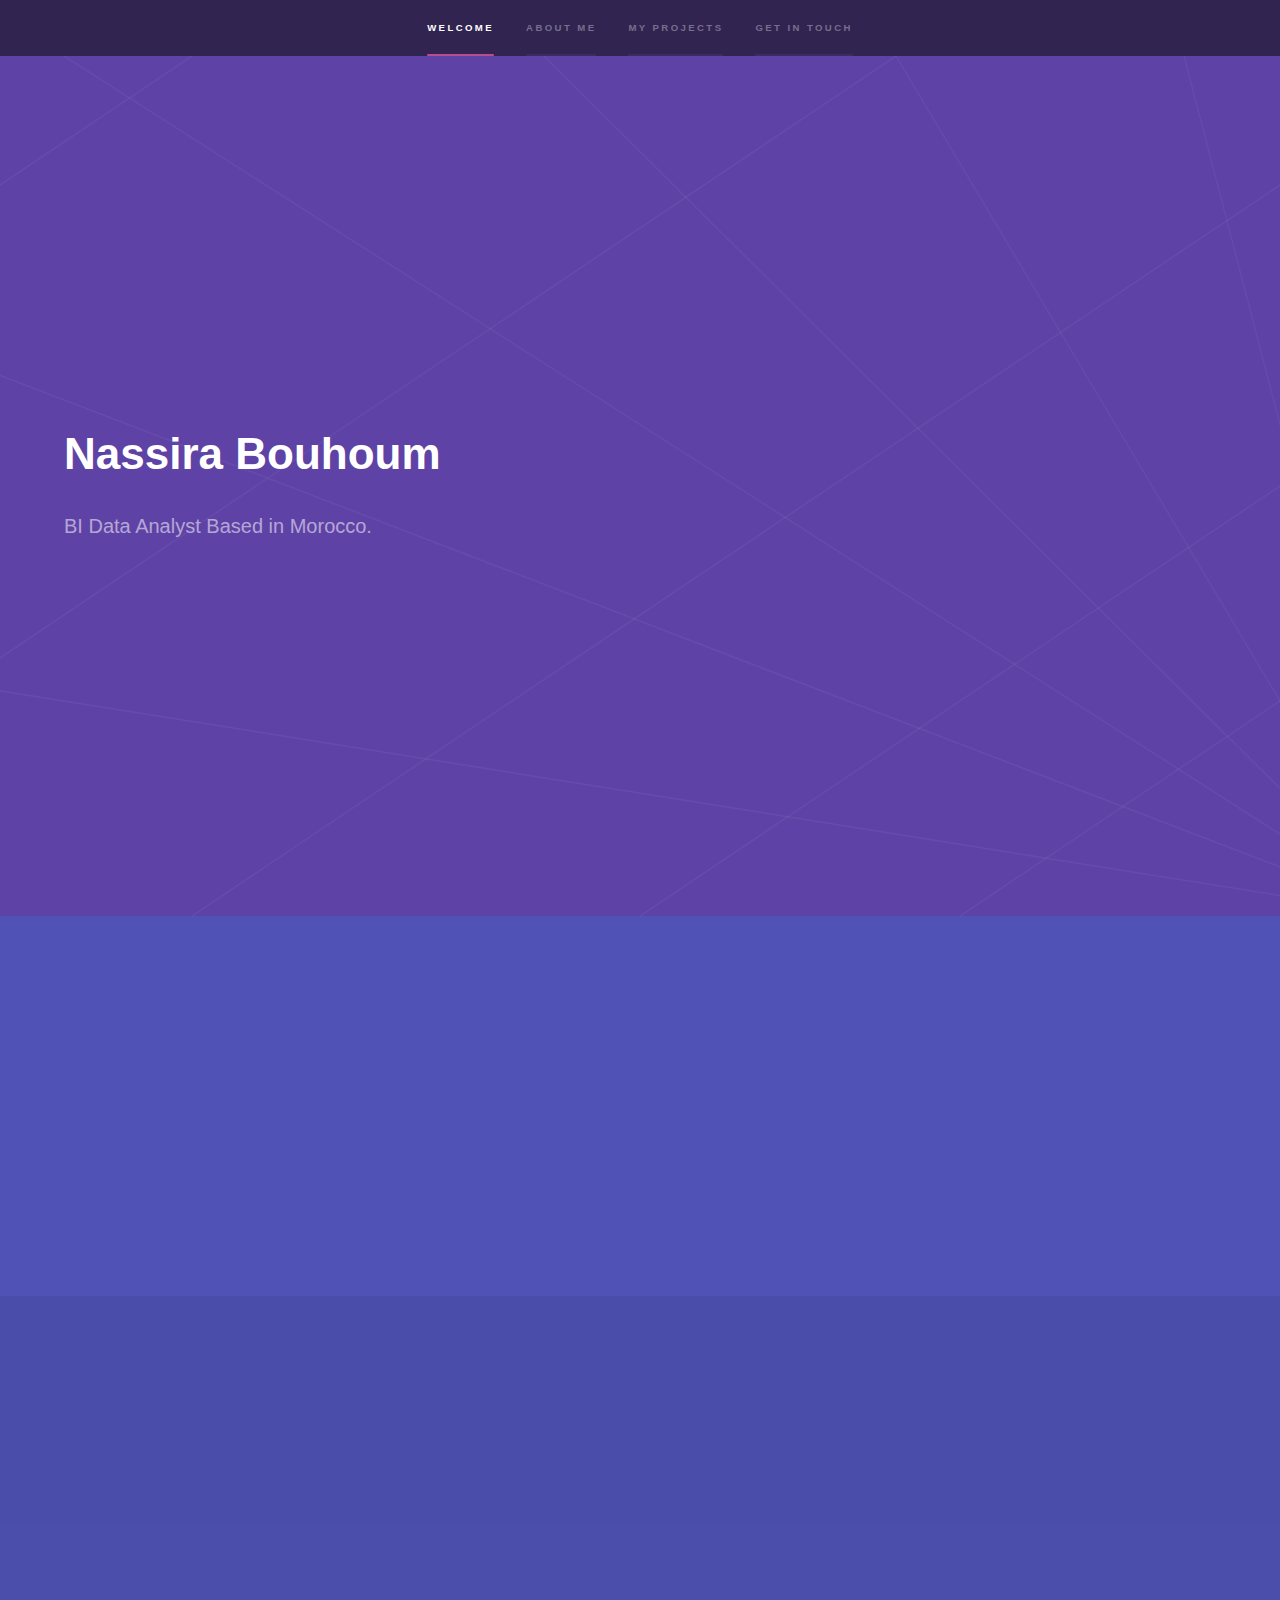
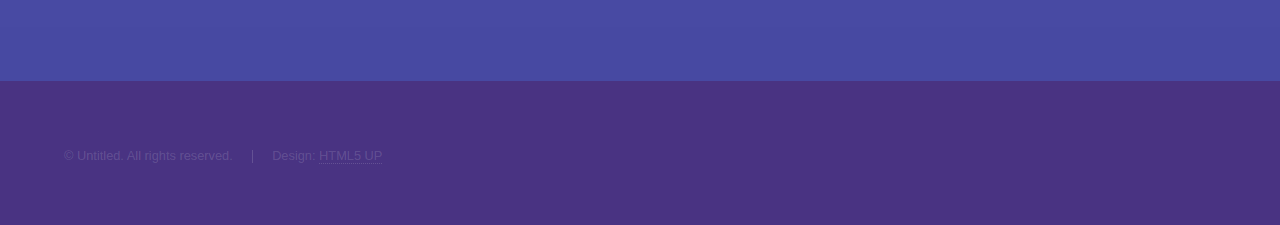
==== commit 4e3918de: "Update index.html" ====
--- a/index.html
+++ b/index.html
@@ -61,14 +61,23 @@
 							<h2>My projects</h2>
 							
 							<div class="features">
+								<section>
+								
+									<h3> <a href="https://github.com/NassiraBhm/CustomerShoppingTrends"> Customer shopping trends analysis </a></h3>
+									<p>This project aimed to analyze customer shopping trends by exploring a transactional dataset and deriving actionable insights. The analysis involved leveraging multiple tools and techniques for a comprehensive approach:
+Data Exploration with SQL, RFM and Clustering Analysis with Python and Visualization with Tableau. Together, these tools highlighted the importance of understanding customer behavior to drive informed business decisions.</p>
+									<h4> <a href = "https://github.com/NassiraBhm/CustomerShoppingTrends">Check the Jupyter Notebook</a></h4>
+									<h4> <a href ="https://public.tableau.com/views/Classeur1_17348823784560/Tableaudebord1?:language=en-US&:sid=&:redirect=auth&:display_count=n&:origin=viz_share_link">Check the Tableau Dashboard</a></h4>
+								</section>
 
 								<section>
 								
 									<h3> <a href="https://github.com/NassiraBhm/LoanApprovalAnalysis">  Loan approval analysis </a></h3>
 									<p>In this project, the objective was to analyze the factors influencing loan approval and to develop predictive models to better understand this process. The project began with an exploratory data analysis (EDA), where different categories of variables were studied, including demographic factors, loan characteristics, and variables related to creditworthiness. This step allowed us to identify initial trends and insights, such as the potential relationships between certain variables and loan approval. Then conducted statistical tests to confirm whether the differences observed between groups were statistically significant. In the second phase, machine learning models were developed to predict loan approval. Finally, the project concluded with the creation of an interactive dashboard in Tableau that summarizes the exploratory data analysis. </p>
-									<h4> <a href ="https://github.com/NassiraBhm/LoanApprovalAnalysi">Check the Jupyter Notebook</a></h4>
-									<h4> <a href ="https://github.com/NassiraBhm/LoanApprovalAnalysi">Check the Tableau Dashboard</a></h4>
-								</section>
+									<h4> <a href ="https://github.com/NassiraBhm/LoanApprovalAnalysis">Check the Jupyter Notebook</a></h4>
+									<h4> <a href ="https://public.tableau.com/views/Classeur1_17192156001680/LoanApprovalDashboard?:language=en-US&:sid=&:redirect=auth&:display_count=n&:origin=viz_share_link">Check the Tableau Dashboard</a></h4>
+								</section>
+								
 								<section>
 								
 									<h3> <a href="https://github.com/NassiraBhm/sales-analysis">  Sales analysis </a></h3>
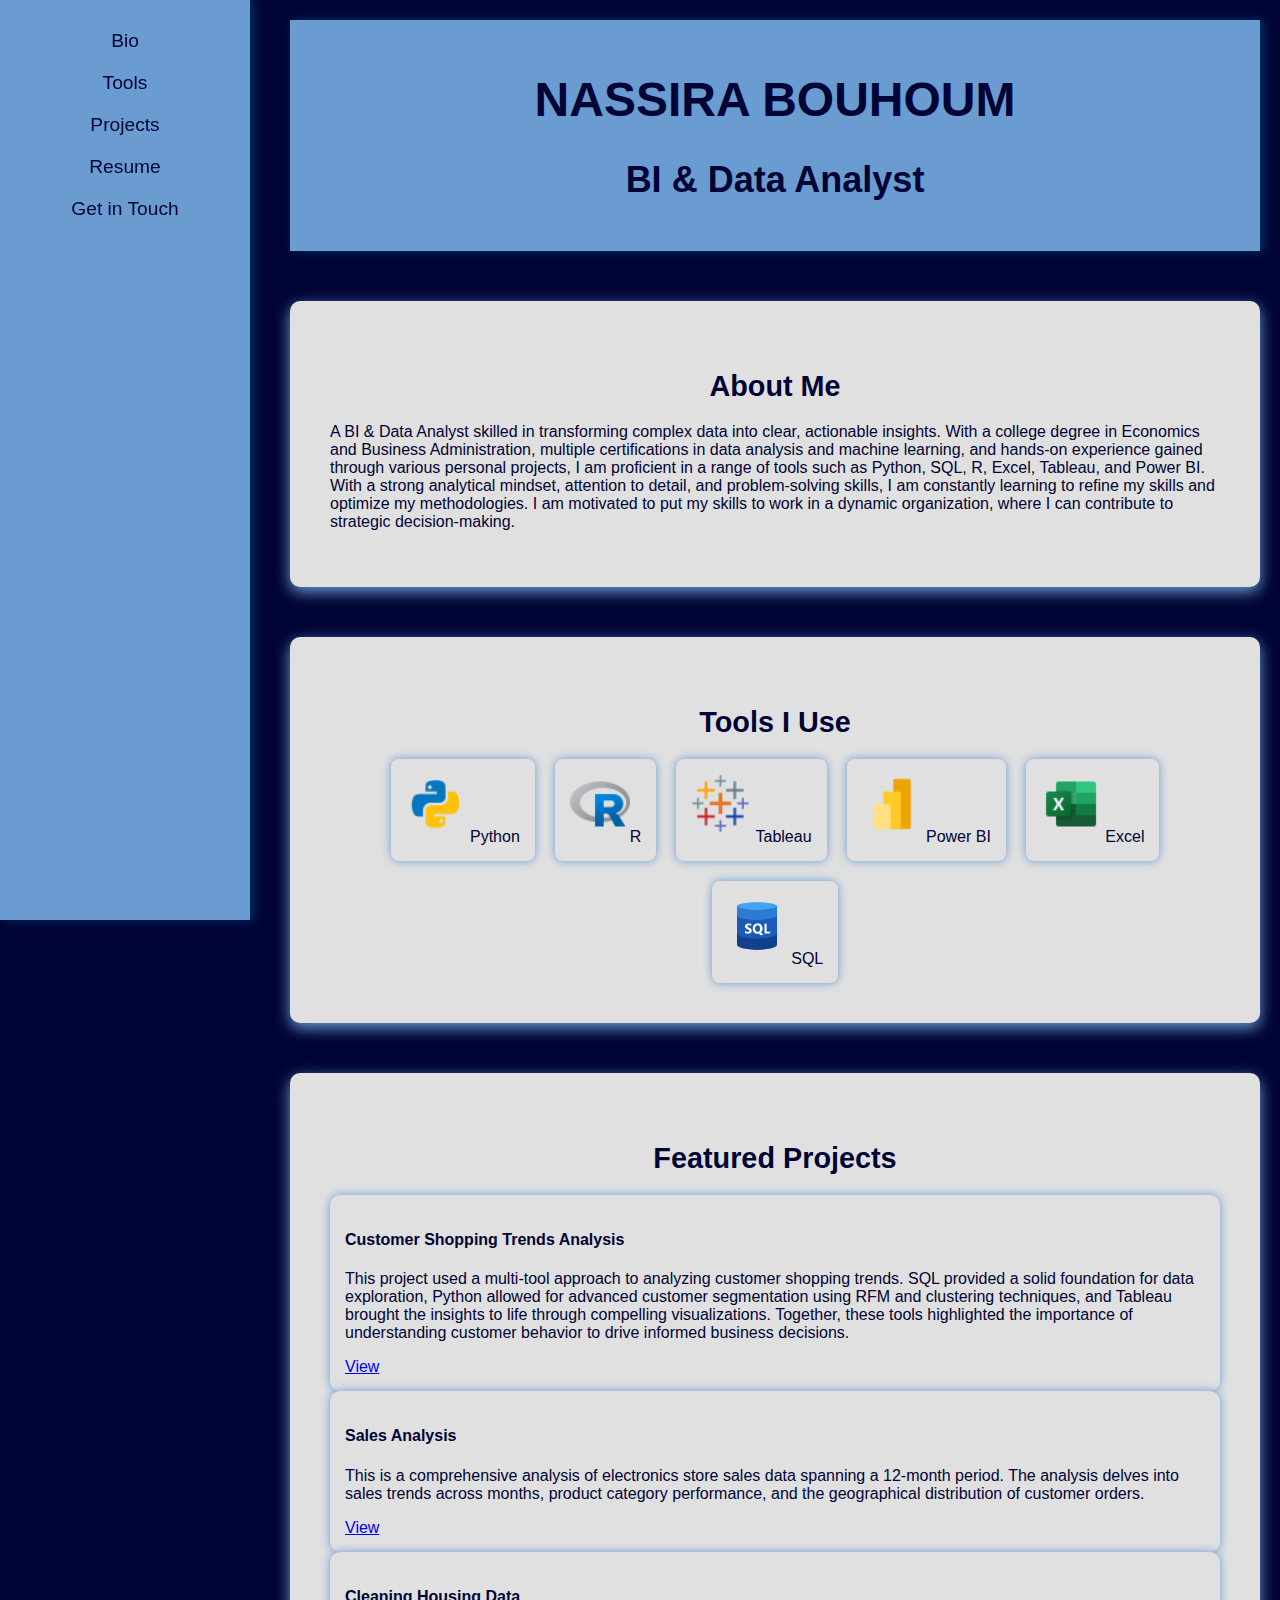
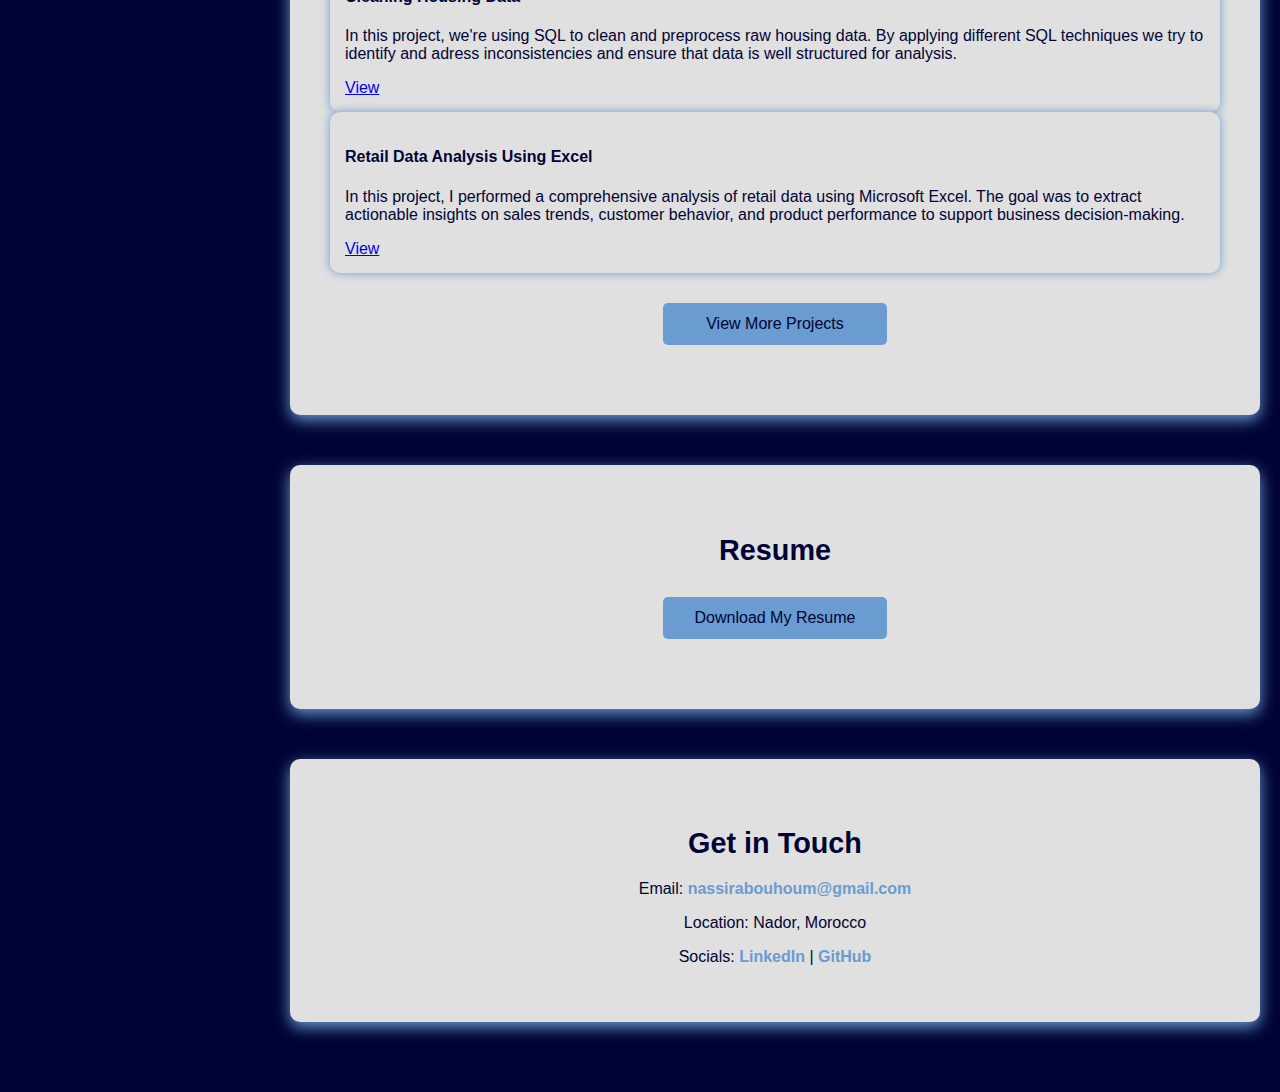
==== commit fc9d349d: "Add files via upload" ====
--- a/index.html
+++ b/index.html
@@ -1,220 +1,87 @@
-<!DOCTYPE HTML>
-<!--
-	Hyperspace by HTML5 UP
-	html5up.net | @ajlkn
-	Free for personal and commercial use under the CCA 3.0 license (html5up.net/license)
--->
-<html>
-	<head>
-		<title>Nassira Bouhoum</title>
-		<meta charset="utf-8" />
-		<meta name="viewport" content="width=device-width, initial-scale=1, user-scalable=no" />
-		<link rel="stylesheet" href="assets/css/main.css" />
-		<noscript><link rel="stylesheet" href="assets/css/noscript.css" /></noscript>
-	</head>
-	<body class="is-preload">
+<!DOCTYPE html>
+<html lang="en">
+<head>
+    <meta charset="UTF-8">
+    <meta name="viewport" content="width=device-width, initial-scale=1.0">
+    <title>Nassira | Portfolio</title>
+    <link rel="stylesheet" href="styles.css">
 
-		<!-- Sidebar -->
-			<section id="sidebar">
-				<div class="inner">
-					<nav>
-						<ul>
-							<li><a href="#intro">Welcome</a></li>
-							<li><a href="#one">About me</a></li>
-							<li><a href="#two">My projects</a></li>
-							<li><a href="#three">Get in touch</a></li>
-							
-							
-						</ul>
-					</nav>
-				</div>
-			</section>
+    
+</head>
+<body>
 
-		<!-- Wrapper -->
-			<div id="wrapper">
+      <!-- Sidebar Navigation -->
+      <div class="sidebar">
+        <a href="#bio">Bio</a>
+        <a href="#tools">Tools</a>
+        <a href="#projects">Projects</a>
+        <a href="#resume">Resume</a>
+        <a href="#contact">Get in Touch</a>
+    </div>
 
-				<!-- Intro -->
-					<section id="intro" class="wrapper style1 fullscreen fade-up">
-						<div class="inner">
-							<h1>Nassira Bouhoum</h1>
-							<p>BI Data Analyst Based in Morocco.</p>
-							
-						</div>
-					</section>
-
-				<!-- One -->
-					<section id="one" class="wrapper style2 spotlights">
-						<section>
-						
-							<div class="content">
-								<div class="inner">
-									<h2>About me</h2>
-									<p>As a Data Analyst, I specialize in transforming complex data into clear, actionable insights. With a college degree in Economics, certifications in data analysis, and hands-on experience gained through various personal projects, I am proficient in a range of tools such as Python, SQL, R, Excel, and Tableau. My skills in data cleaning, exploration, analysis, and visualization, as well as my solid foundation in statistics, allow me to uncover hidden trends and identify optimization opportunities. I am motivated to put my skills to work in a dynamic organization, where I can contribute to strategic decision-making.</p>
-									
-								
-						</section>
-			
-
-				<!-- Two -->
-					<section id="two" class="wrapper style3 fade-up">
-						<div class="inner">
-							<h2>My projects</h2>
-							
-							<div class="features">
-								<section>
-								
-									<h3> <a href="https://github.com/NassiraBhm/CustomerShoppingTrends"> Customer shopping trends analysis </a></h3>
-									<p>This project aimed to analyze customer shopping trends by exploring a transactional dataset and deriving actionable insights. The analysis involved leveraging multiple tools and techniques for a comprehensive approach:
-Data Exploration with SQL, RFM and Clustering Analysis with Python and Visualization with Tableau. Together, these tools highlighted the importance of understanding customer behavior to drive informed business decisions.</p>
-									<h4> <a href = "https://github.com/NassiraBhm/CustomerShoppingTrends">Check the Jupyter Notebook</a></h4>
-									<h4> <a href ="https://public.tableau.com/views/Classeur1_17348823784560/Tableaudebord1?:language=en-US&:sid=&:redirect=auth&:display_count=n&:origin=viz_share_link">Check the Tableau Dashboard</a></h4>
-								</section>
-
-								<section>
-								
-									<h3> <a href="https://github.com/NassiraBhm/LoanApprovalAnalysis">  Loan approval analysis </a></h3>
-									<p>In this project, the objective was to analyze the factors influencing loan approval and to develop predictive models to better understand this process. The project began with an exploratory data analysis (EDA), where different categories of variables were studied, including demographic factors, loan characteristics, and variables related to creditworthiness. This step allowed us to identify initial trends and insights, such as the potential relationships between certain variables and loan approval. Then conducted statistical tests to confirm whether the differences observed between groups were statistically significant. In the second phase, machine learning models were developed to predict loan approval. Finally, the project concluded with the creation of an interactive dashboard in Tableau that summarizes the exploratory data analysis. </p>
-									<h4> <a href ="https://github.com/NassiraBhm/LoanApprovalAnalysis">Check the Jupyter Notebook</a></h4>
-									<h4> <a href ="https://public.tableau.com/views/Classeur1_17192156001680/LoanApprovalDashboard?:language=en-US&:sid=&:redirect=auth&:display_count=n&:origin=viz_share_link">Check the Tableau Dashboard</a></h4>
-								</section>
-								
-								<section>
-								
-									<h3> <a href="https://github.com/NassiraBhm/sales-analysis">  Sales analysis </a></h3>
-									<p>This is a comprehensive analysis of electronics store sales data spanning a 12-month period. The analysis delves into sales trends across months, product category performance, and the geographical distribution of customer orders.</p>
-									<h4> <a href ="https://github.com/NassiraBhm/sales-analysis">Check the Project</a></h4>
-								</section>
-								<section>
-									
-									<h3> <a href="https://github.com/NassiraBhm/Cleanig-data-sql">  Cleaning housing data </a></h3>
-									<p>In this project, we're using SQL to clean and preprocess raw housing data. By applying different SQL techniques we try to identify and adress inconsistencies and ensure that data is well structured for analysis</p>
-									<h4> <a href ="https://github.com/NassiraBhm/Cleanig-data-sql">Check the Project</a></h4>
-								</section>
-								<section>
-									<h3> <a href="https://github.com/NassiraBhm/Excel-Revenue-Dashboard">  Revenue dashboard with Excel </a></h3>
-									<p>Using excel to inspect and prepare data, create pivot tables, visualizing and creating an interactive dashboard.</p>
-									<h4> <a href ="https://github.com/NassiraBhm/Excel-Revenue-Dashboard">Check the Project</a></h4>
-								</section>
-
-								<section>
-									<h3> <a href="https://github.com/NassiraBhm/Ecommerce-spending-predictions">  Ecommerce spending predictions </a></h3>
-									<p>In this project, we analyze customer behavior on an e-commerce website, by using linear regression techniques in Python to determine which metrics have the biggest impact on the customers' yearly spending and make predictions about future spendings.</p>
-									<h4> <a href ="https://github.com/NassiraBhm/Ecommerce-spending-predictions">Check the Project</a></h4>
-								</section>
-
-
-								<section>
-									<h3> <a href="https://public.tableau.com/shared/Z6M4M4HKR?:display_count=n&:origin=viz_share_link">  House sales dashboard </a></h3>
-									<p>Using Tableau to create an interactive dashboard showcasing the variation of house sales according to various parameters.</p>
-									<h4> <a href ="https://public.tableau.com/shared/Z6M4M4HKR?:display_count=n&:origin=viz_share_link">Check the Project</a></h4>
-								</section>
-								<section>
-									<h3> <a href="https://github.com/NassiraBhm/biodiversity-in-national-parks">  A study of biodiversity in national parks </a></h3>
-									<p>This report examines the biodiversity and conservation status of four national parks. We analyze the distribution of various species categories and assess the effectiveness of current conservation strategies based on the available data. The report identifies key findings and proposes recommendations for optimizing conservation efforts within these parks.</p>
-									<h4> <a href ="https://github.com/NassiraBhm/biodiversity-in-national-parks">Check the Project</a></h4>
-								</section>
-
-								<section>
-									<h3> <a href="https://github.com/NassiraBhm/Life-Expectancy-in-Africa">  Life Expectancy in Africa </a></h3>
-									<p>This project employs R to investigate life expectancy patterns in Africa. Linear models and ANOVA tests were utilized to analyze the data, while visualizations were created to provide a comprehensive understanding of the findings.</p>
-									<h4> <a href ="https://github.com/NassiraBhm/Life-Expectancy-in-Africa">Check the Project</a></h4>
-								</section>
-
-								<section>
-									<h3> <a href="https://github.com/NassiraBhm/LondonBikes">  Cleaing London's bike sharing data </a></h3>
-									<p>Using Python to explore, clean and prepare data for Tableau visualizations.</p>
-									<h4> <a href ="https://github.com/NassiraBhm/LondonBikes">Check the Project</a></h4>
-								</section>
-								<section>
-									<h3> <a href="https://public.tableau.com/views/LondonBikes_17245758476850/Tableaudebord1?:language=en-US&:sid=&:redirect=auth&:display_count=n&:origin=viz_share_link">  London bike sharing dashboard</a></h3>
-									<p>Leveraging Tableau's powerful visualization capabilities to craft an interactive dashboard that delves into the intricacies of London's bike-sharing landscape. By dynamically filtering and analyzing data across various dimensions, we can uncover valuable insights into usage patterns.</p>
-									<h4> <a href ="https://public.tableau.com/views/LondonBikes_17245758476850/Tableaudebord1?:language=en-US&:sid=&:redirect=auth&:display_count=n&:origin=viz_share_link">Check the Project</a></h4>
-								</section>
-								<section>
-									<h3> <a href="https://github.com/NassiraBhm/DataScraping/blob/main/JobsScrap.ipynb">  Scraping data from timesjobs.com</a></h3>
-									<p>Using Python's beautifulsoup library to scrap data about job offers on timesjobs.com, save the data to text files and set the function to run every hour.</p>
-									<h4> <a href ="https://github.com/NassiraBhm/DataScraping/blob/main/JobsScrap.ipynb">Check the Project</a></h4>
-								</section>
-
-								<section>
-									<h3> <a href="https://github.com/NassiraBhm/Covid-Data-Analysis">  Covid Data Analysis in R</a></h3>
-									<p>This project aims to conduct a comprehensive statistical analysis of COVID-19 data, focusing on the impact of age and gender on disease mortality, by employing hypothesis testing techniques in R.</p>
-									<h4> <a href ="https://github.com/NassiraBhm/Covid-Data-Analysis">Check the Project</a></h4>
-								</section>
-
-								<section>
-									<h3> <a href="https://github.com/NassiraBhm/bike-sales-excel-"> Bike Sales in Excel</a></h3>
-									<p>This project aims to leverage Microsoft Excel's data analysis capabilities to comprehensively examine bike sales trends and patterns. By constructing an interactive dashboard, key insights and visualizations will be generated to facilitate informed decision-making regarding sales performance and customer behavior.</p>
-									<h4> <a href ="https://github.com/NassiraBhm/bike-sales-excel-">Check the Project</a></h4>
-								</section>
-
-								<section>
-									<h3> <a href="https://github.com/NassiraBhm/SQL-Data-Exploration">Data Exploration with SQL</a></h3>
-									<p>Leveraging SQL queries to delved into a COVID-19 dataset. Through meticulous data exploration, we uncovered valuable insights and interesting trends. These findings offer a deeper understanding of the pandemic's evolution and the efficacy of diverse public health strategies.</p>
-									<h4> <a href ="https://github.com/NassiraBhm/SQL-Data-Exploration">Check the Project</a></h4>
-								</section>
-
-								<section>
-									<h3> <a href="https://github.com/NassiraBhm/cleaning-olympics-data">Cleaning Olympics Data</a></h3>
-									<p>
-										Using python pandas to clean data about Olympic athletes and their results in summer & winter Olympic games.</p>
-									<h4> <a href ="https://github.com/NassiraBhm/cleaning-olympics-data">Check the Project</a></h4>
-								</section>
-							</div>
-							
-						</div>
-					</section>
-<!-- Three -->
-					<section id="three" class="wrapper style1 fade-up">
-						<div class="inner">
-							<h2>Get in touch</h2>
-							
-								<section>
-									<ul class="contact">
-										<li>
-											<h3>Location</h3>
-											<span>Nador, Morocco</span>
-										</li>
-										<li>
-											<h3>Email</h3>
-											<a href="#">nassirabouhoum@gmail.com</a>
-										</li>
-										
-										<li>
-											<h3>Social</h3>
-											<ul class="icons">
-												<li><a href="https://github.com/NassiraBhm" class="icon brands fa-github"><span class="label">GitHub</span></a></li>
-												
-												<li><a href="https://www.linkedin.com/in/nassira-bouhoum-17b08b18b/" class="icon brands fa-linkedin-in"><span class="label">LinkedIn</span></a></li>
-											</ul>
-										</li>
-									</ul>
-								</section>
-							</div>
-						</div>
-					</section>			
-						
-				
-
-			</div>
-
-		<!-- Footer -->
-			<footer id="footer" class="wrapper style1-alt">
-				<div class="inner">
-					<ul class="menu">
-						<li>&copy; Untitled. All rights reserved.</li><li>Design: <a href="http://html5up.net">HTML5 UP</a></li>
-					</ul>
-				</div>
-			</footer>
-
-		<!-- Scripts -->
-			<script src="assets/js/jquery.min.js"></script>
-			<script src="assets/js/jquery.scrollex.min.js"></script>
-			<script src="assets/js/jquery.scrolly.min.js"></script>
-			<script src="assets/js/browser.min.js"></script>
-			<script src="assets/js/breakpoints.min.js"></script>
-			<script src="assets/js/util.js"></script>
-			<script src="assets/js/main.js"></script>
-
-	</body>
-</html>
+    
+<!-- Main Content -->
+<div class="main-content">
+    <header>
+        <h1>NASSIRA BOUHOUM</h1>
+        <h2>BI & Data Analyst</h2>
+    </header>
+    <section id="bio">
+        <h3>About Me</h3>
+        <p>A BI & Data Analyst skilled in transforming complex data into clear, actionable insights. With a college degree in Economics and Business Administration, multiple certifications in data analysis and machine learning, and hands-on experience gained through various personal projects, I am proficient in a range of tools such as Python, SQL, R, Excel, Tableau, and Power BI.
+            With a strong analytical mindset, attention to detail, and problem-solving skills, I am constantly learning to refine my skills and optimize my methodologies. I am motivated to put my skills to work in a dynamic organization, where I can contribute to strategic decision-making.</p>
+    </section>
+    
+    <section id="tools">
+        <h3>Tools I Use</h3>
+        <div class="tool-container">
+            <div class="tool"><img src="images/python.png" alt="Python"> Python</div>
+            <div class="tool"><img src="images/r.png" alt="R">R</div>
+            <div class="tool"><img src="images/tableau.png" alt="Tableau"> Tableau</div>
+            <div class="tool"><img src="images/powerbi.png" alt="Power BI"> Power BI</div>
+            <div class="tool"><img src="images/excel.png" alt="Excel"> Excel</div>
+            <div class="tool"><img src="images/sql.png" alt="SQL"> SQL</div>
+        </div>
+    </section>
+    
+    <section id="projects">
+        <h3>Featured Projects</h3>
+        <div class="project">
+            
+            <h4> Customer Shopping Trends Analysis</h4>
+            <p>This project used a multi-tool approach to analyzing customer shopping trends. SQL provided a solid foundation for data exploration, Python allowed for advanced customer segmentation using RFM and clustering techniques, and Tableau brought the insights to life through compelling visualizations. Together, these tools highlighted the importance of understanding customer behavior to drive informed business decisions.</p>
+            <a href="https://github.com/NassiraBhm/CustomerShoppingTrends">View</a>
+        </div>
+        <div class="project">
+            
+            <h4> Sales Analysis </h4>
+            <p>This is a comprehensive analysis of electronics store sales data spanning a 12-month period. The analysis delves into sales trends across months, product category performance, and the geographical distribution of customer orders.</p>
+            <a href= "https://github.com/NassiraBhm/sales-analysis">View</a>
+        </div>
+        <div class="project">
+            <h4>Cleaning Housing Data</h4>
+            <p>In this project, we're using SQL to clean and preprocess raw housing data. By applying different SQL techniques we try to identify and adress inconsistencies and ensure that data is well structured for analysis.</p>
+            <a href= "https://github.com/NassiraBhm/Cleanig-data-sql">View</a>
+        </div>
+        <div class="project">
+            <h4>Retail Data Analysis Using Excel</h4>
+            <p>In this project, I performed a comprehensive analysis of retail data using Microsoft Excel. The goal was to extract actionable insights on sales trends, customer behavior, and product performance to support business decision-making.</p>
+            <a href= "https://github.com/NassiraBhm/RetailSalesAnalysisExcel?tab=readme-ov-file">View</a>
+        </div>
+        <a href="https://github.com/NassiraBhm" class="github-link">View More Projects</a>
+    </section>
+    
+    <section id="resume">
+        <h3>Resume</h3>
+        <a href="Nassira's_CV.pdf" download class="resume-button">Download My Resume</a>
+    </section>
+    
+    <section id="contact">
+        <h3>Get in Touch</h3>
+        <p>Email: <a href="nassirabouhoum@gmail.com">nassirabouhoum@gmail.com</a></p>
+        <p>Location: Nador, Morocco</p>
+        <p>Socials: <a href="https://www.linkedin.com/in/nassira-bouhoum-17b08b18b/">LinkedIn</a> | <a href="https://github.com/NassiraBhm">GitHub</a></p>
+    </section>
+ </div>   
+</body>
+</html>--- a/styles.css
+++ b/styles.css
@@ -0,0 +1,160 @@
+/* Global Styles */
+body {
+    font-family: 'Poppins', sans-serif;
+    margin: 0;
+    padding: 0;
+    background-color: #000435;
+    color: #000435;
+}
+
+/* Sidebar Navigation */
+.sidebar {
+    position: fixed;
+    left: 0;
+    top: 0;
+    width: 250px;
+    height: 100vh;
+    background: #6A9BD1;
+    color: #000435;
+    display: flex;
+    flex-direction: column;
+    align-items: center;
+    padding-top: 20px;
+    box-shadow: 4px 0 10px #003366
+}
+
+.sidebar h2 {
+    color: #000435;
+    font-size: 1.5rem;
+    margin-bottom: 20px;
+}
+
+.sidebar a {
+    text-decoration: none;
+    color:#000435;
+    padding: 10px 20px;
+    display: block;
+    width: 100%;
+    text-align: center;
+    transition: 0.3s;
+    font-size: 1.2rem;
+}
+
+.sidebar a:hover {
+    background:  white;;
+}
+
+.main-content {
+    margin-left: 270px; /* Adjusted to prevent overlap */
+    padding: 20px;
+    flex-grow: 1;
+}
+/* Header */
+header {
+    background: #6A9BD1;
+    color: #000435;
+    text-align: center;
+    padding: 20px 0;
+    font-size: 1.5rem;
+    box-shadow: 4px 0 10px #003366
+}
+
+/* Sections */
+section {
+    max-width: 1000px;
+    margin: 50px auto;
+    padding: 40px;
+    background: #e0e0e0;
+    box-shadow: 0 5px 15px #6A9BD1;
+    border-radius: 10px;
+}
+
+h3 {
+    color:  #000435;
+    text-align: center;
+    margin-bottom: 20px;
+    font-size: 1.8rem;
+}
+
+/* Tools */
+.tool-container {
+    display: flex;
+    justify-content: center;
+    flex-wrap: wrap;
+    gap: 20px;
+}
+
+.tool {
+    text-align: center;
+    padding: 15px;
+    border-radius: 8px;
+    transition: transform 0.3s;
+    box-shadow: 0 0 10px #6A9BD1
+}
+
+.tool img {
+    width: 60px;
+    height: 60px;
+    margin-bottom: 8px;
+}
+
+.tool:hover {
+    transform: scale(1.1);
+}
+
+/* Projects */
+.project-container {
+    display: grid;
+    grid-template-columns: repeat(auto-fit, minmax(250px, 1fr));
+    gap: 20px;
+}
+
+.project {
+    background: #e0e0e0;
+    padding: 15px;
+    border-radius: 10px;
+    box-shadow: 0 0 10px #6A9BD1;
+}
+
+.project:hover {
+    transform: translateY(-5px);
+}
+
+.project img {
+    width: 100%;
+    border-radius: 8px;
+}
+
+/* Buttons */
+.github-link, .resume-button {
+    display: block;
+    width: 200px;
+    text-align: center;
+    margin: 30px auto;
+    padding: 12px;
+    font-size: 1rem;
+    background:  #6A9BD1;
+    color: #000435 ;
+    text-decoration: none;
+    border-radius: 5px;
+    transition: 0.3s;
+}
+
+.github-link:hover, .resume-button:hover {
+    background: white
+}
+
+/* Contact Section */
+#contact {
+    text-align: center;
+}
+
+#contact a {
+    color: #6A9BD1;
+    text-decoration: none;
+    font-weight: bold;
+}
+
+#contact a:hover {
+    text-decoration: underline;
+}
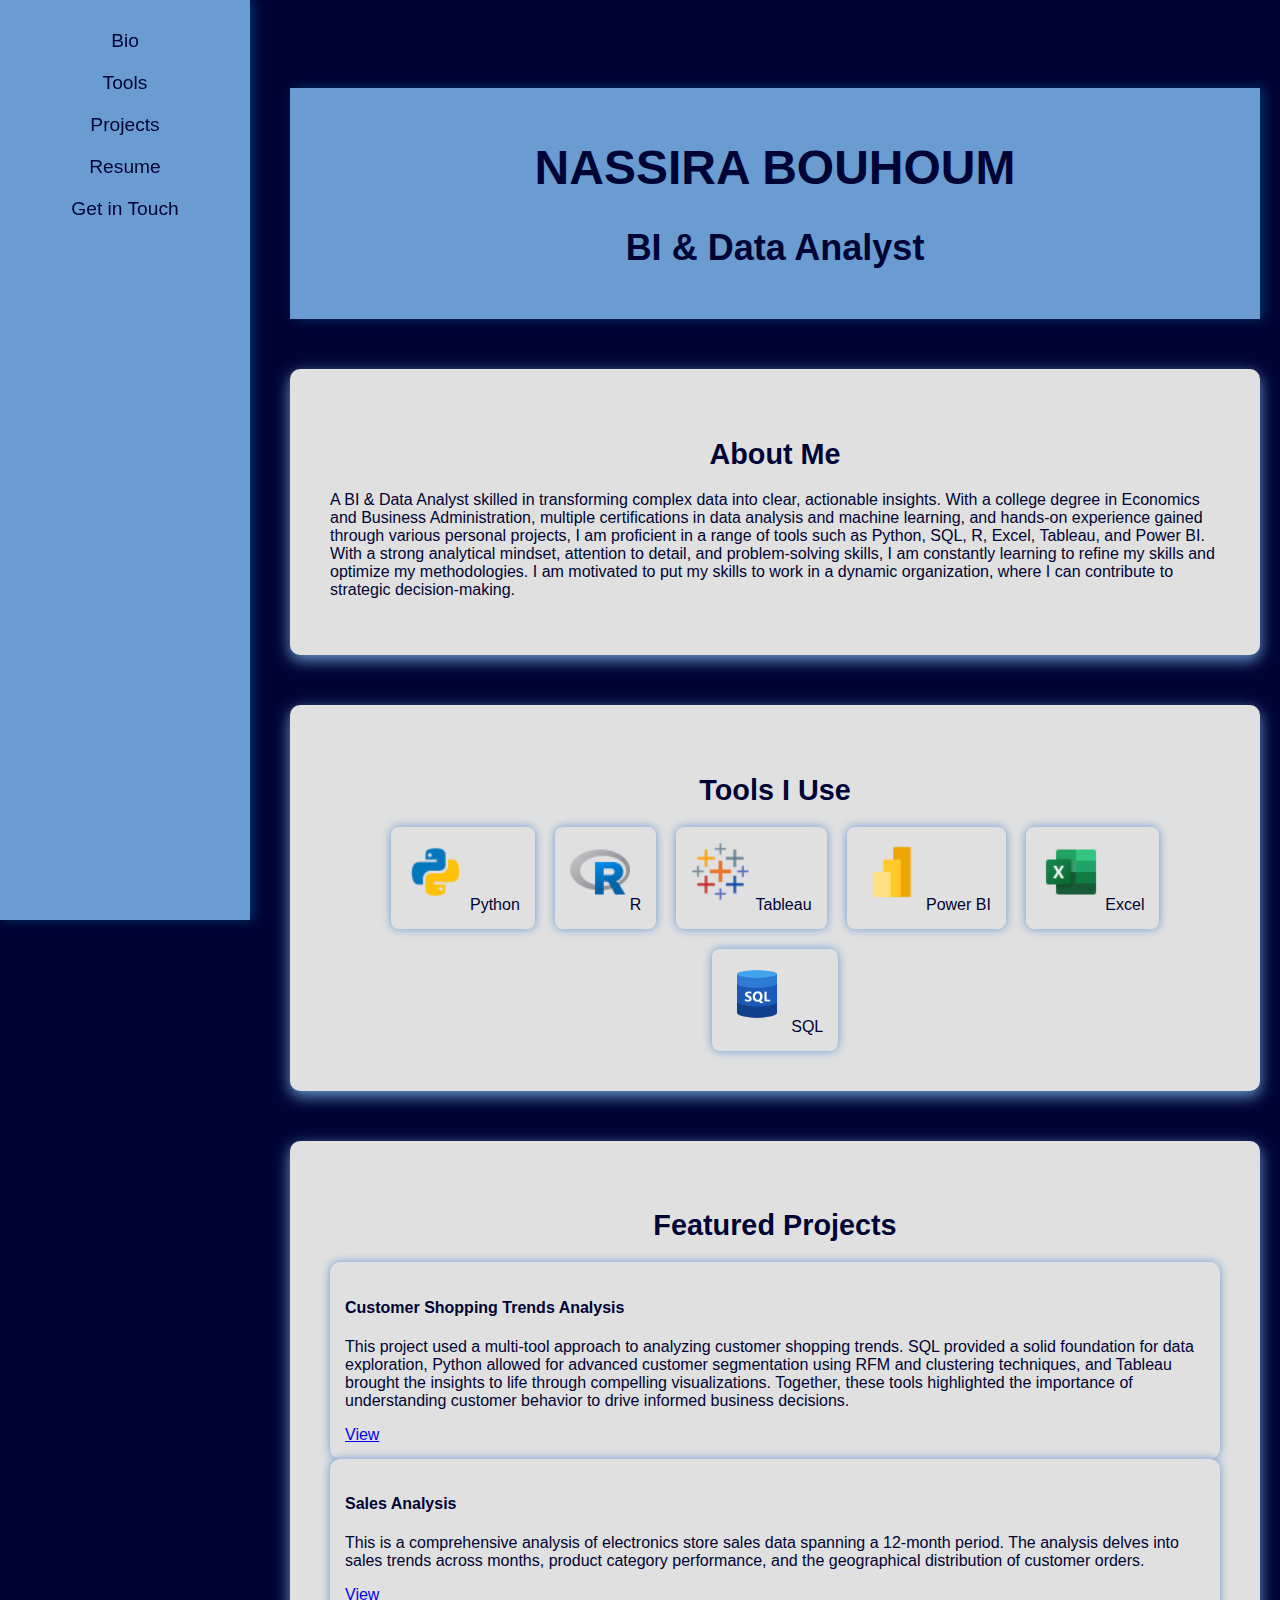
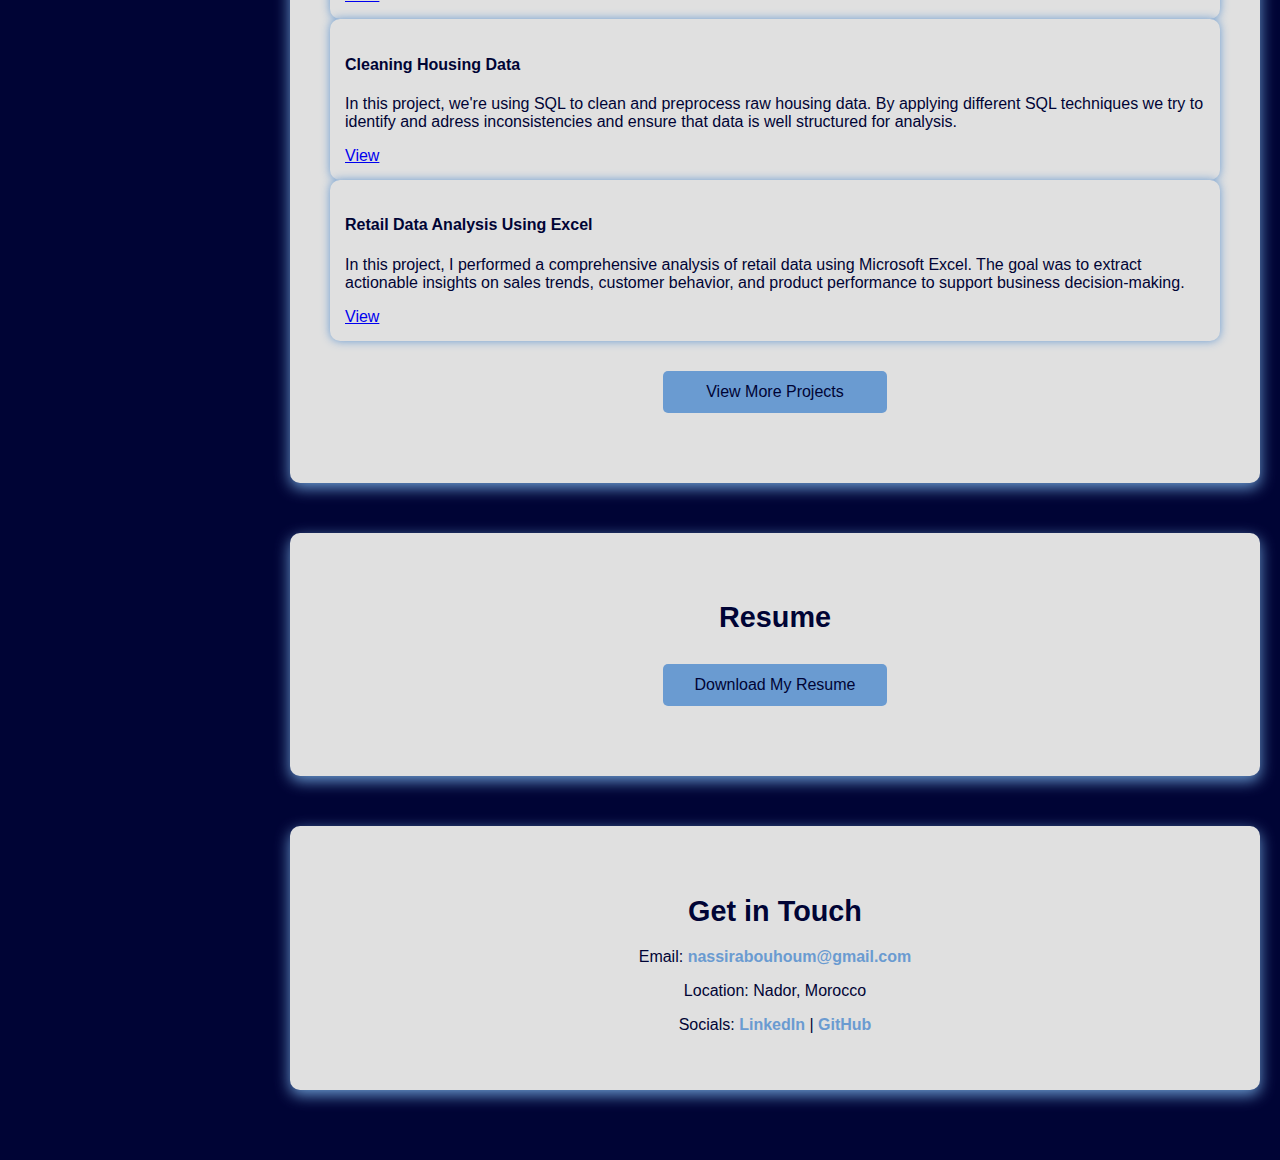
==== commit d497381d: "Update index.html" ====
--- a/index.html
+++ b/index.html
@@ -9,16 +9,24 @@
     
 </head>
 <body>
-
-      <!-- Sidebar Navigation -->
-      <div class="sidebar">
-        <a href="#bio">Bio</a>
-        <a href="#tools">Tools</a>
-        <a href="#projects">Projects</a>
-        <a href="#resume">Resume</a>
-        <a href="#contact">Get in Touch</a>
+ <!-- Hamburger Menu for Mobile -->
+    <div class="mobile-nav">
+        <h2>Nassira</h2>
+        <div class="hamburger" onclick="toggleMenu()">
+            <span></span>
+            <span></span>
+            <span></span>
+        </div>
     </div>
-
+    
+    <!-- Sidebar Navigation -->
+    <div class="sidebar" id="sidebar">
+        <a href="#bio" onclick="closeMenu()">Bio</a>
+        <a href="#tools" onclick="closeMenu()">Tools</a>
+        <a href="#projects" onclick="closeMenu()">Projects</a>
+        <a href="#resume" onclick="closeMenu()">Resume</a>
+        <a href="#contact" onclick="closeMenu()">Get in Touch</a>
+    </div>
     
 <!-- Main Content -->
 <div class="main-content">
@@ -84,4 +92,4 @@
     </section>
  </div>   
 </body>
-</html>+</html>
--- a/styles.css
+++ b/styles.css
@@ -158,3 +158,32 @@
 #contact a:hover {
     text-decoration: underline;
 }
+/* Responsive Design */
+@media (max-width: 768px) {
+    .sidebar {
+        width: 100%;
+        height: auto;
+        position: relative;
+        text-align: center;
+        padding: 10px 0;
+    }
+
+    .sidebar a {
+        display: inline-block;
+        padding: 10px;
+    }
+
+    .main-content {
+        margin-left: 0;
+        padding: 10px;
+    }
+
+    .tool-container, .project-container {
+        flex-direction: column;
+        align-items: center;
+    }
+
+    .tool img, .project img {
+        max-width: 80px;
+    }
+}
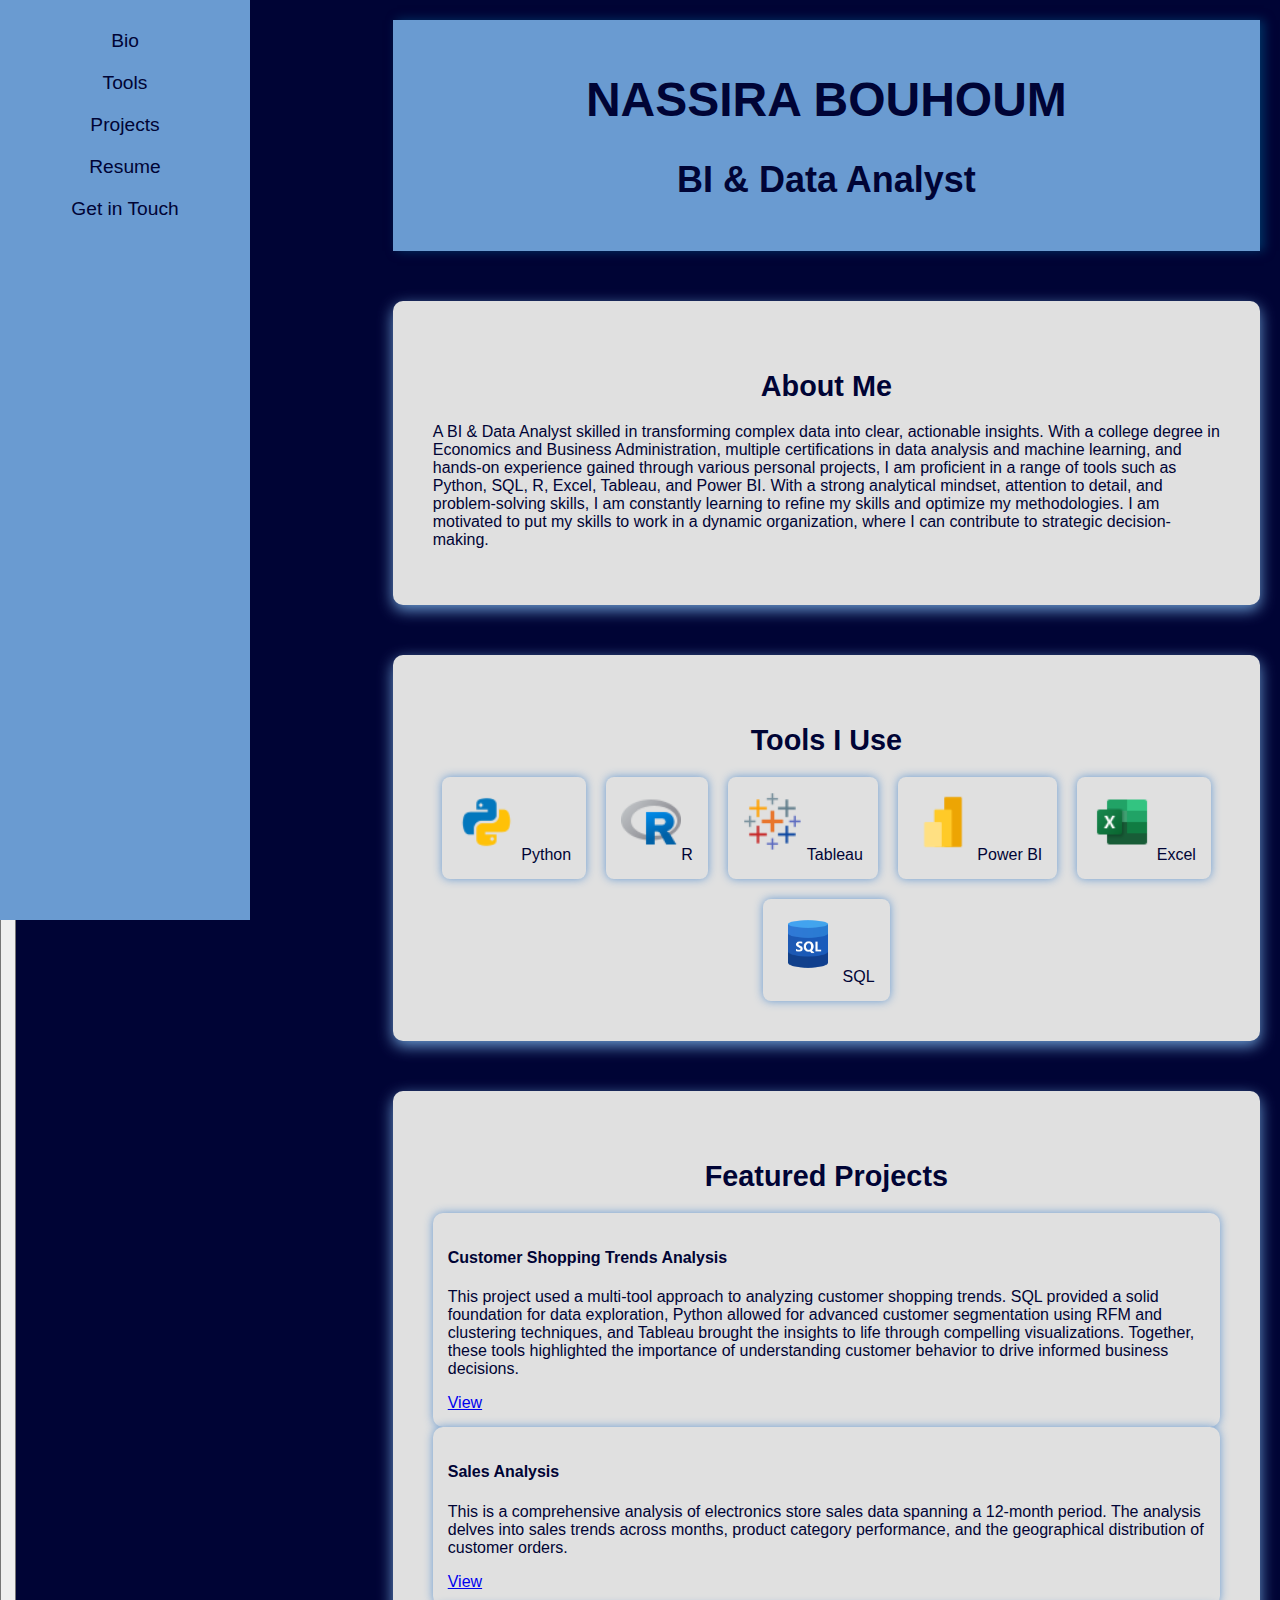
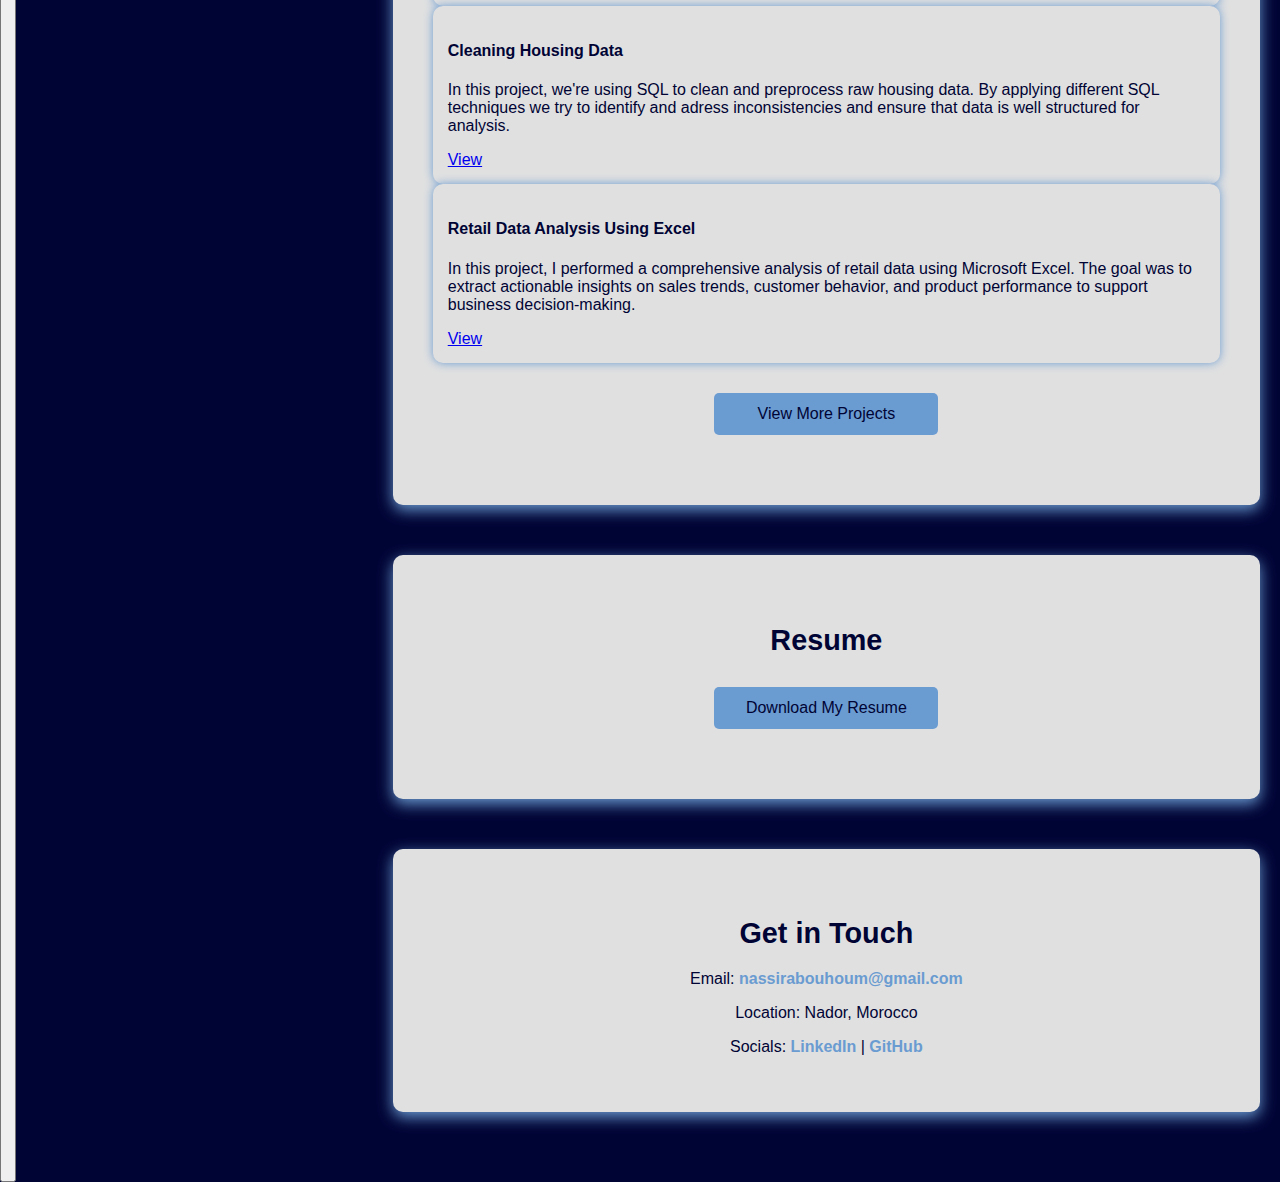
==== commit 85f9b199: "Update index.html" ====
--- a/index.html
+++ b/index.html
@@ -9,7 +9,24 @@
     
 </head>
 <body>
- <!-- Hamburger Menu for Mobile -->
+ <!-- Hamburger Menu Button -->
+    <button class="hamburger" onclick="toggleMenu()">
+        <span></span>
+        <span></span>
+        <span></span>
+    </button>
+    
+
+      <!-- Sidebar Navigation -->
+      <div class="sidebar">
+        <a href="#bio">Bio</a>
+        <a href="#tools">Tools</a>
+        <a href="#projects">Projects</a>
+        <a href="#resume">Resume</a>
+        <a href="#contact">Get in Touch</a>
+    </div>
+
+    <!-- Hamburger Menu for Mobile -->
     <div class="mobile-nav">
         <h2>Nassira</h2>
         <div class="hamburger" onclick="toggleMenu()">
@@ -18,7 +35,6 @@
             <span></span>
         </div>
     </div>
-    
     <!-- Sidebar Navigation -->
     <div class="sidebar" id="sidebar">
         <a href="#bio" onclick="closeMenu()">Bio</a>
@@ -90,6 +106,7 @@
         <p>Location: Nador, Morocco</p>
         <p>Socials: <a href="https://www.linkedin.com/in/nassira-bouhoum-17b08b18b/">LinkedIn</a> | <a href="https://github.com/NassiraBhm">GitHub</a></p>
     </section>
- </div>   
+ </div>  
+ <script src="script.js"></script>
 </body>
 </html>
--- a/styles.css
+++ b/styles.css
@@ -5,6 +5,7 @@
     padding: 0;
     background-color: #000435;
     color: #000435;
+    display: flex;
 }
 
 /* Sidebar Navigation */
@@ -21,6 +22,7 @@
     align-items: center;
     padding-top: 20px;
     box-shadow: 4px 0 10px #003366
+    transition: transform 0.3s ease-in-out
 }
 
 .sidebar h2 {
@@ -159,15 +161,35 @@
     text-decoration: underline;
 }
 /* Responsive Design */
-@media (max-width: 768px) {
+@media screen and (max-width: 768px) {
     .sidebar {
         width: 100%;
         height: auto;
         position: relative;
-        text-align: center;
-        padding: 10px 0;
-    }
-
+        transform: translateY(-100%);
+    }
+
+    .sidebar.active {
+        transform: translateY(0);
+    }
+
+    .hamburger {
+        display: block;
+        position: fixed;
+        top: 20px;
+        left: 20px;
+        z-index: 1000;
+        background: none;
+        border: none;
+        cursor: pointer;
+    }
+
+    .hamburger div {
+        width: 30px;
+        height: 4px;
+        background: #ffffff;
+        margin: 6px 0;
+    }
     .sidebar a {
         display: inline-block;
         padding: 10px;
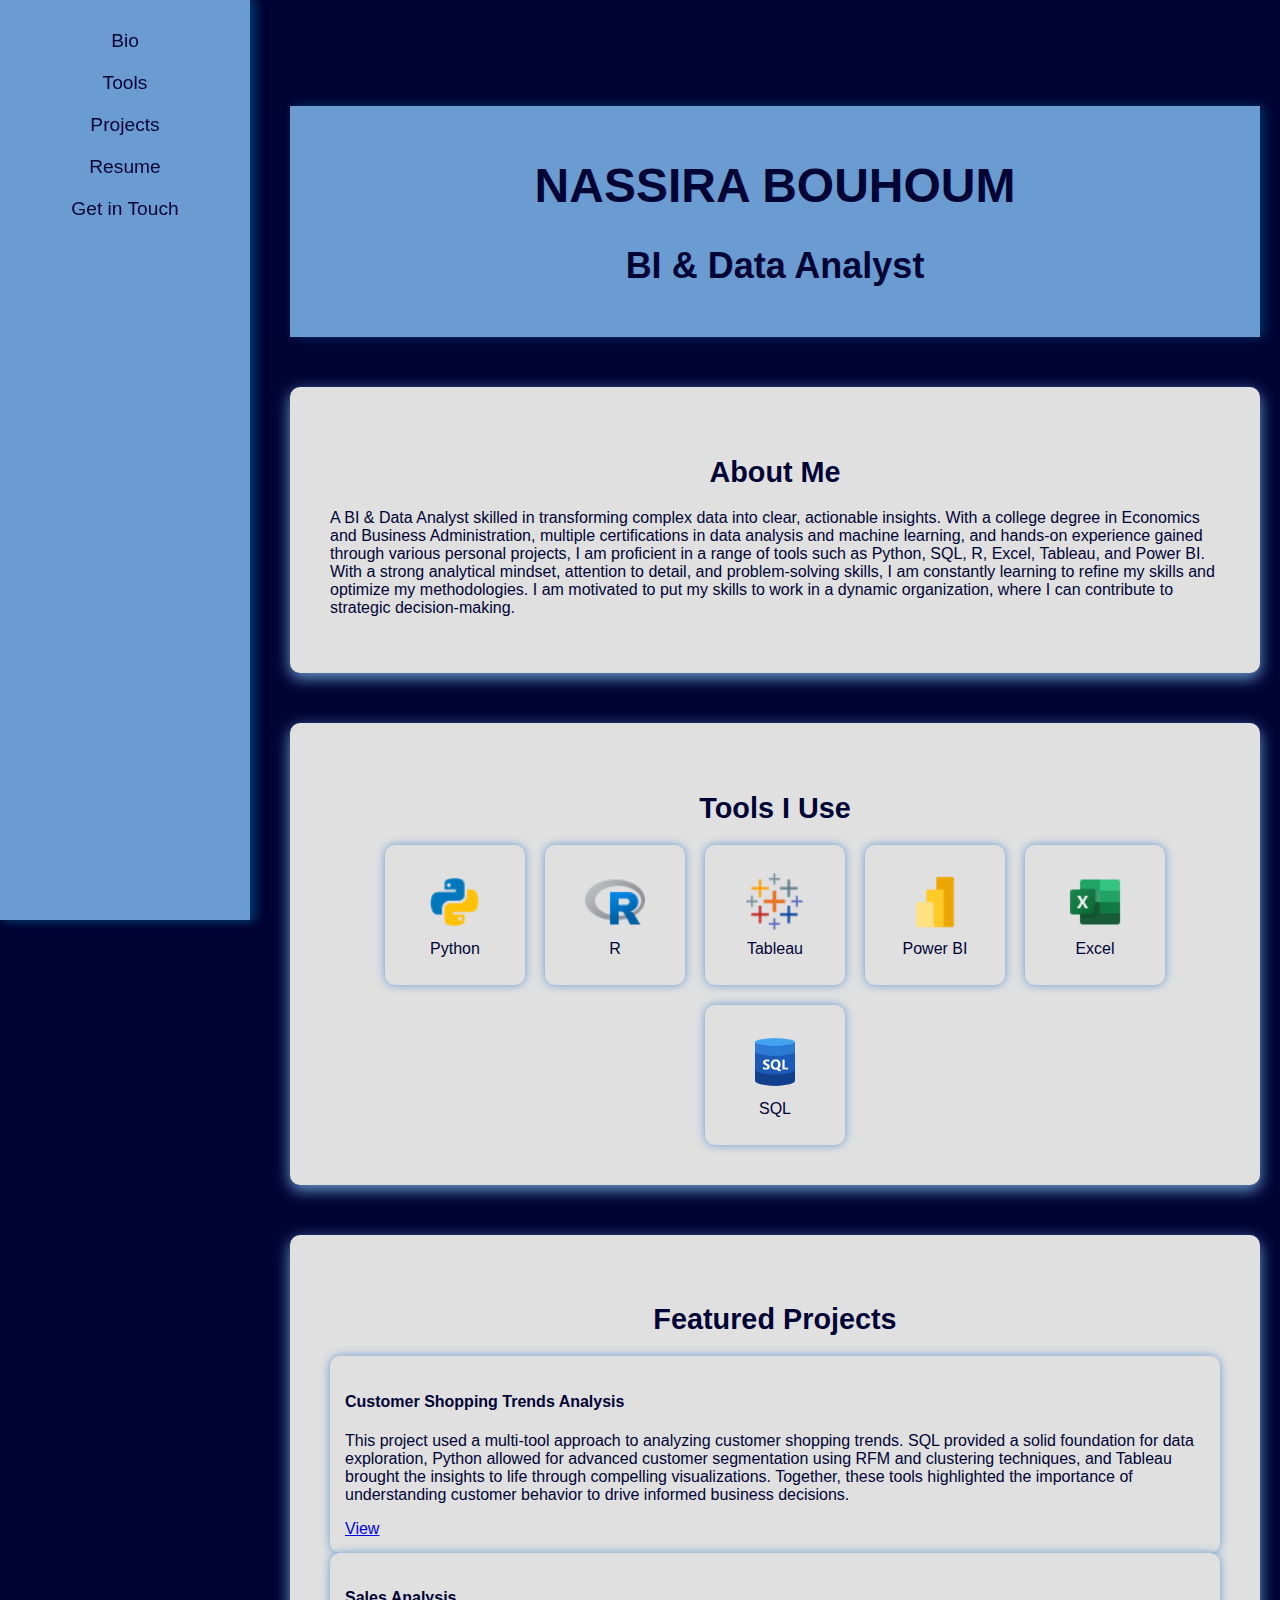
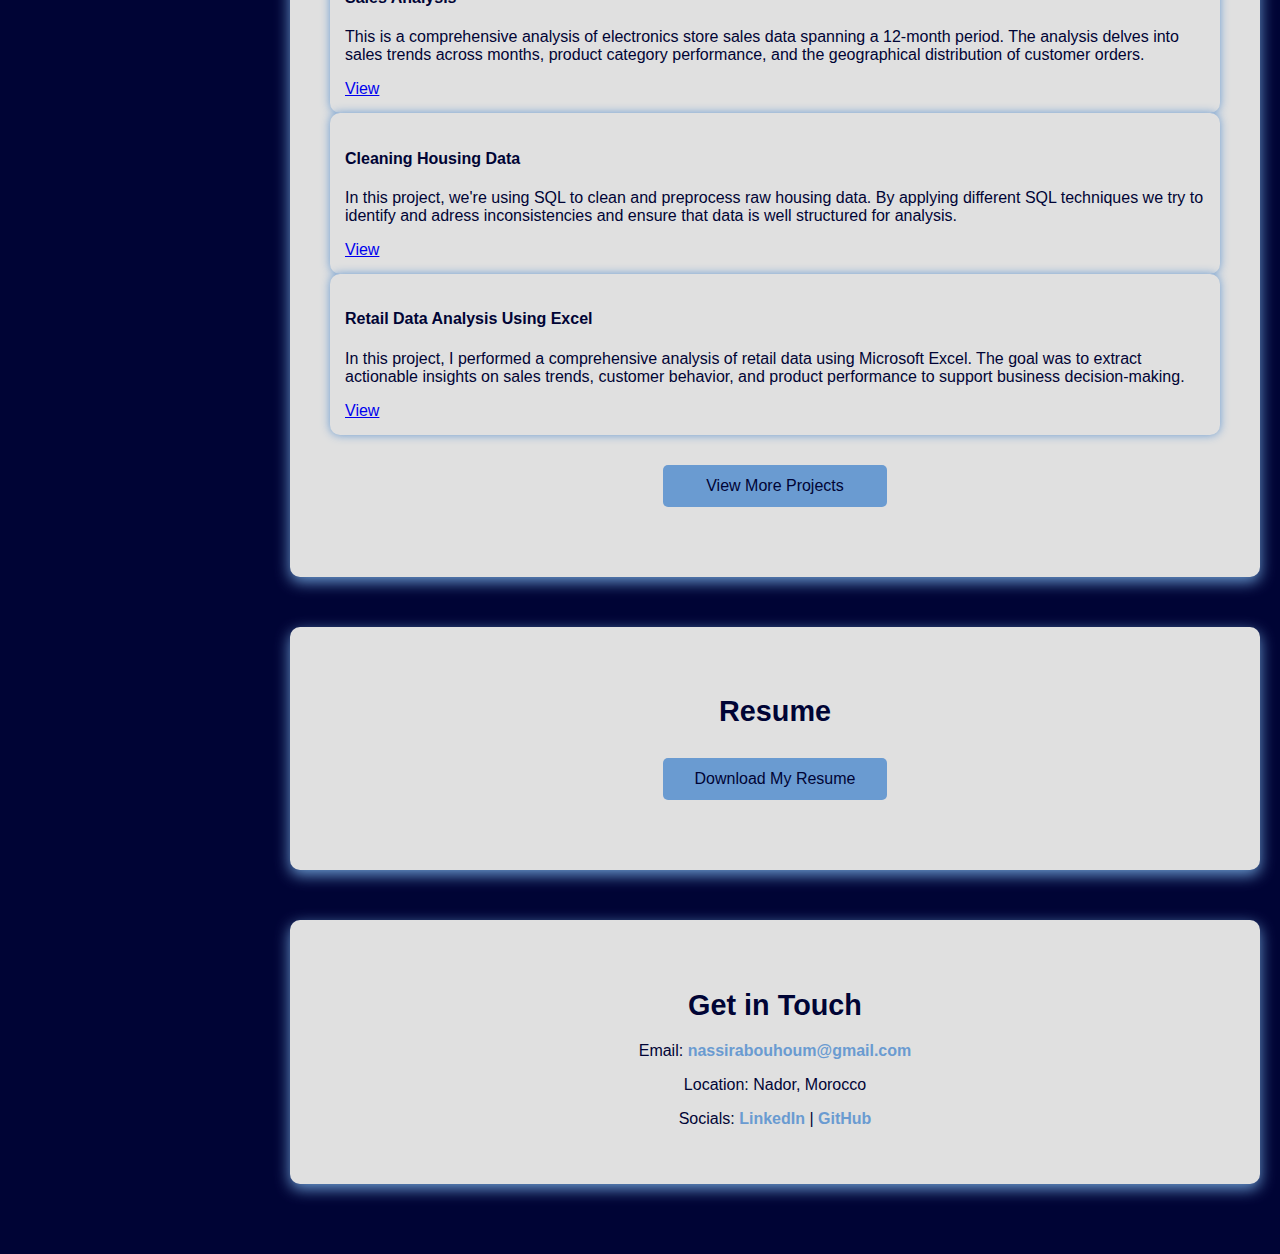
==== commit a8d0d67e: "Update index.html" ====
--- a/index.html
+++ b/index.html
@@ -97,7 +97,7 @@
     
     <section id="resume">
         <h3>Resume</h3>
-        <a href="Nassira's_CV.pdf" download class="resume-button">Download My Resume</a>
+        <a href="Nassira_Bouhoum_CV.pdf" download class="resume-button">Download My Resume</a>
     </section>
     
     <section id="contact">
--- a/styles.css
+++ b/styles.css
@@ -5,7 +5,6 @@
     padding: 0;
     background-color: #000435;
     color: #000435;
-    display: flex;
 }
 
 /* Sidebar Navigation */
@@ -21,8 +20,8 @@
     flex-direction: column;
     align-items: center;
     padding-top: 20px;
-    box-shadow: 4px 0 10px #003366
-    transition: transform 0.3s ease-in-out
+    box-shadow: 4px 0 10px #003366;
+    transition: left 0.3s ease-in-out;
 }
 
 .sidebar h2 {
@@ -87,11 +86,18 @@
 }
 
 .tool {
-    text-align: center;
-    padding: 15px;
-    border-radius: 8px;
-    transition: transform 0.3s;
-    box-shadow: 0 0 10px #6A9BD1
+    width: 120px; /* Ensures all tool boxes are the same size */
+    height: 120px;
+    display: flex;
+    flex-direction: column;
+    align-items: center;
+    justify-content: center;
+    text-align: center;
+    background: #e0e0e0;
+    color: #000435;
+    border-radius: 10px;
+    box-shadow: 0 0 10px #6A9BD1;
+    padding: 10px;
 }
 
 .tool img {
@@ -160,52 +166,53 @@
 #contact a:hover {
     text-decoration: underline;
 }
-/* Responsive Design */
+
+/* Responsive Navigation */
 @media screen and (max-width: 768px) {
     .sidebar {
-        width: 100%;
-        height: auto;
-        position: relative;
-        transform: translateY(-100%);
+        position: fixed;
+        left: -250px;
+        transition: left 0.3s ease-in-out;
+        width: 250px;
+        height: 100vh;
+        background: #6A9BD1;
+        box-shadow: 4px 0 10px #003366;
+        padding-top: 20px;
     }
 
     .sidebar.active {
-        transform: translateY(0);
+        left: 0;
     }
 
     .hamburger {
-        display: block;
         position: fixed;
         top: 20px;
         left: 20px;
-        z-index: 1000;
         background: none;
         border: none;
         cursor: pointer;
-    }
-
-    .hamburger div {
+        z-index: 1000;
+    }
+
+    .hamburger span {
+        display: block;
         width: 30px;
         height: 4px;
-        background: #ffffff;
         margin: 6px 0;
-    }
-    .sidebar a {
-        display: inline-block;
-        padding: 10px;
+        background: white;
+        transition: 0.3s;
     }
 
     .main-content {
         margin-left: 0;
-        padding: 10px;
-    }
-
-    .tool-container, .project-container {
-        flex-direction: column;
-        align-items: center;
-    }
-
-    .tool img, .project img {
-        max-width: 80px;
-    }
-}
+    }
+    .tool-container {
+        flex-direction: row;
+        justify-content: center;
+    }
+
+    .tool {
+        width: 100px;
+        height: 100px;
+    }
+}
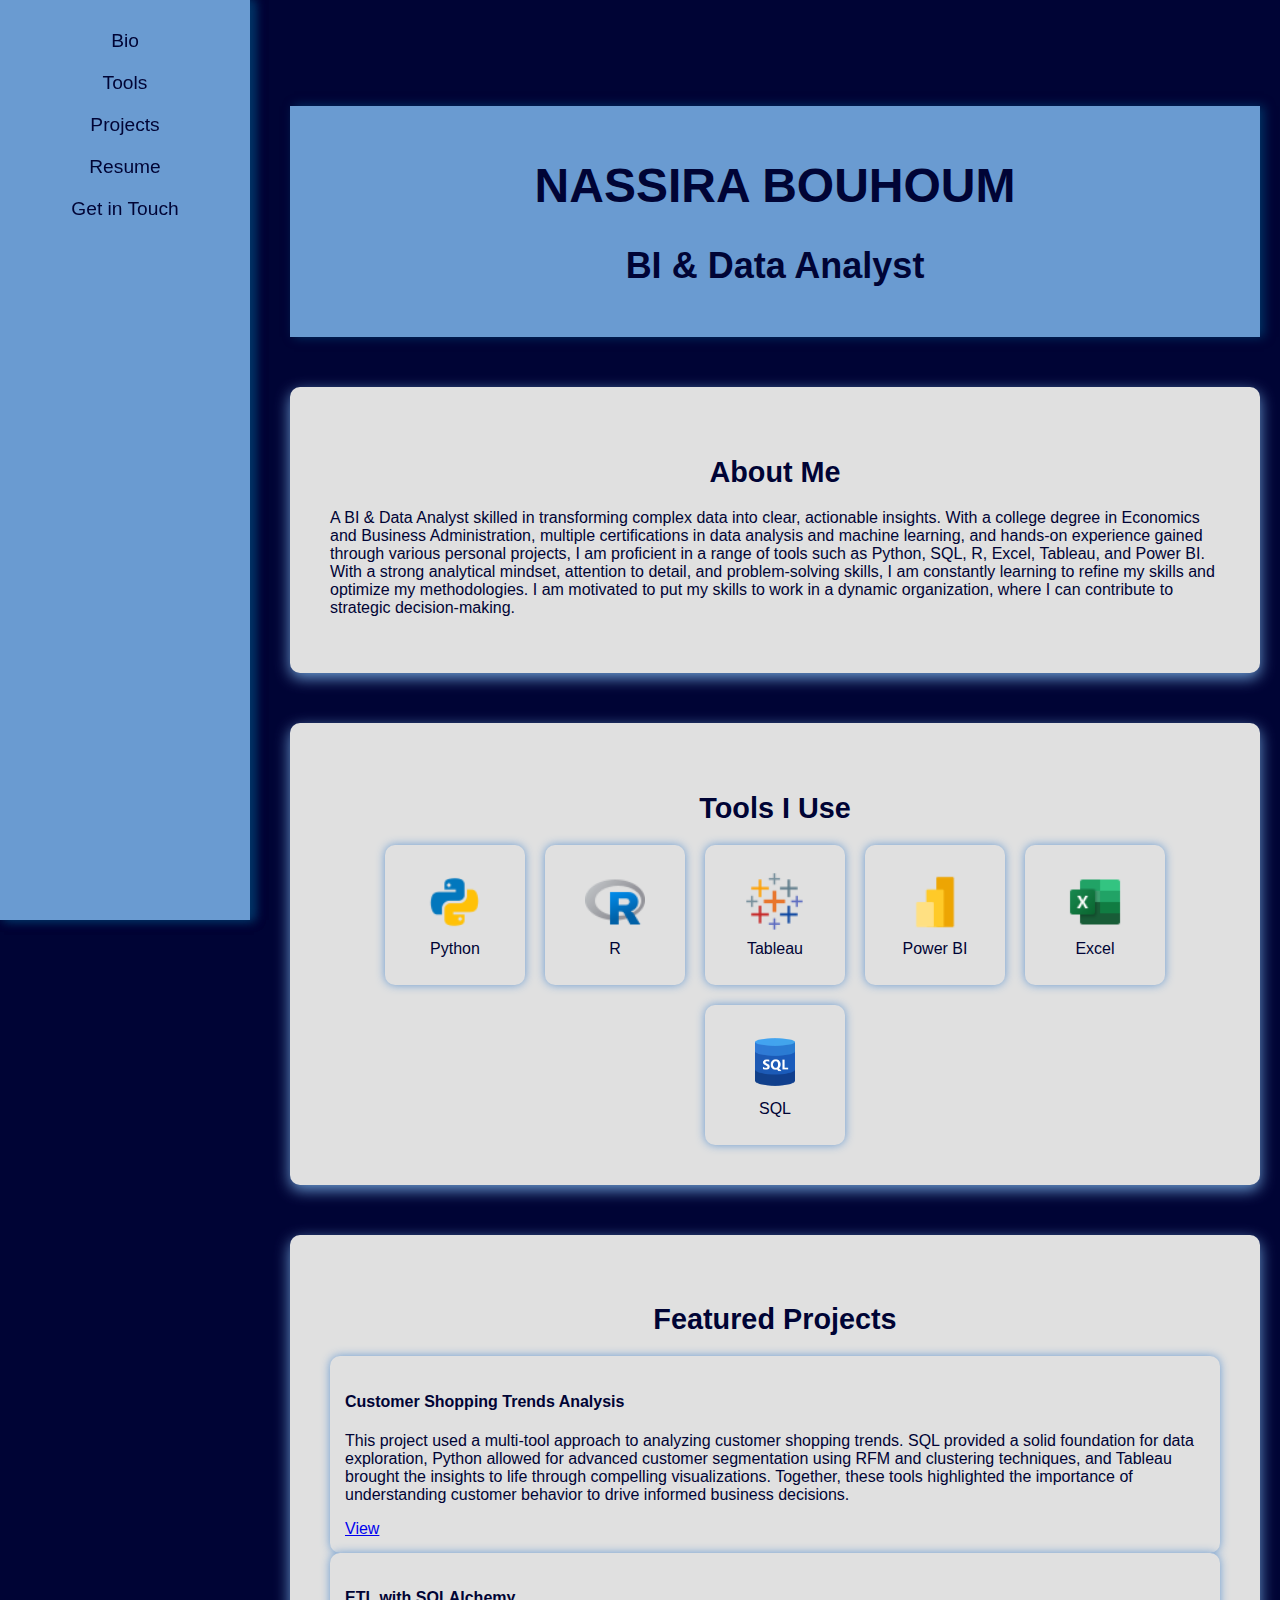
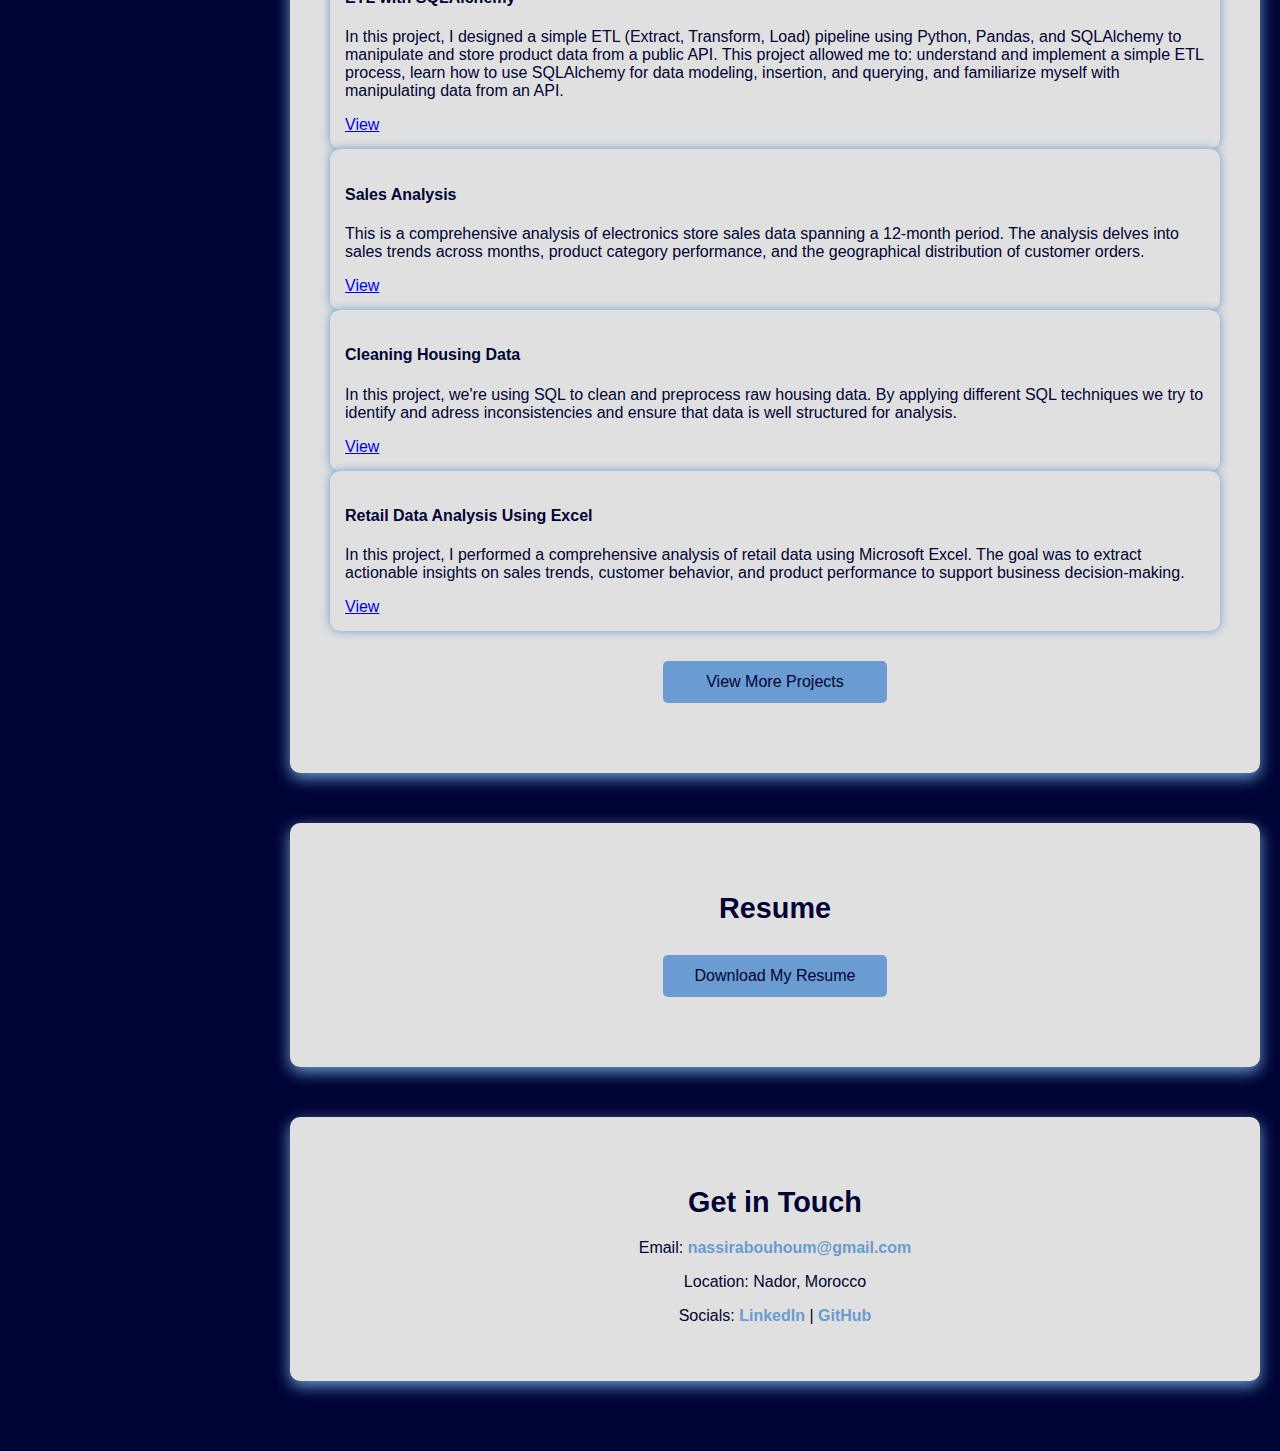
==== commit 94866790: "Update index.html" ====
--- a/index.html
+++ b/index.html
@@ -78,6 +78,13 @@
         </div>
         <div class="project">
             
+            <h4> ETL with SQLAlchemy </h4>
+            <p>In this project, I designed a simple ETL (Extract, Transform, Load) pipeline using Python, Pandas, and SQLAlchemy to manipulate and store product data from a public API. This project allowed me to: understand and implement a simple ETL process, learn how to use SQLAlchemy for data modeling, insertion, and querying, and familiarize myself with manipulating data from an API.</p>
+            <a href= "https://github.com/NassiraBhm/ETL_project">View</a>
+        </div>
+        
+        <div class="project">
+            
             <h4> Sales Analysis </h4>
             <p>This is a comprehensive analysis of electronics store sales data spanning a 12-month period. The analysis delves into sales trends across months, product category performance, and the geographical distribution of customer orders.</p>
             <a href= "https://github.com/NassiraBhm/sales-analysis">View</a>
